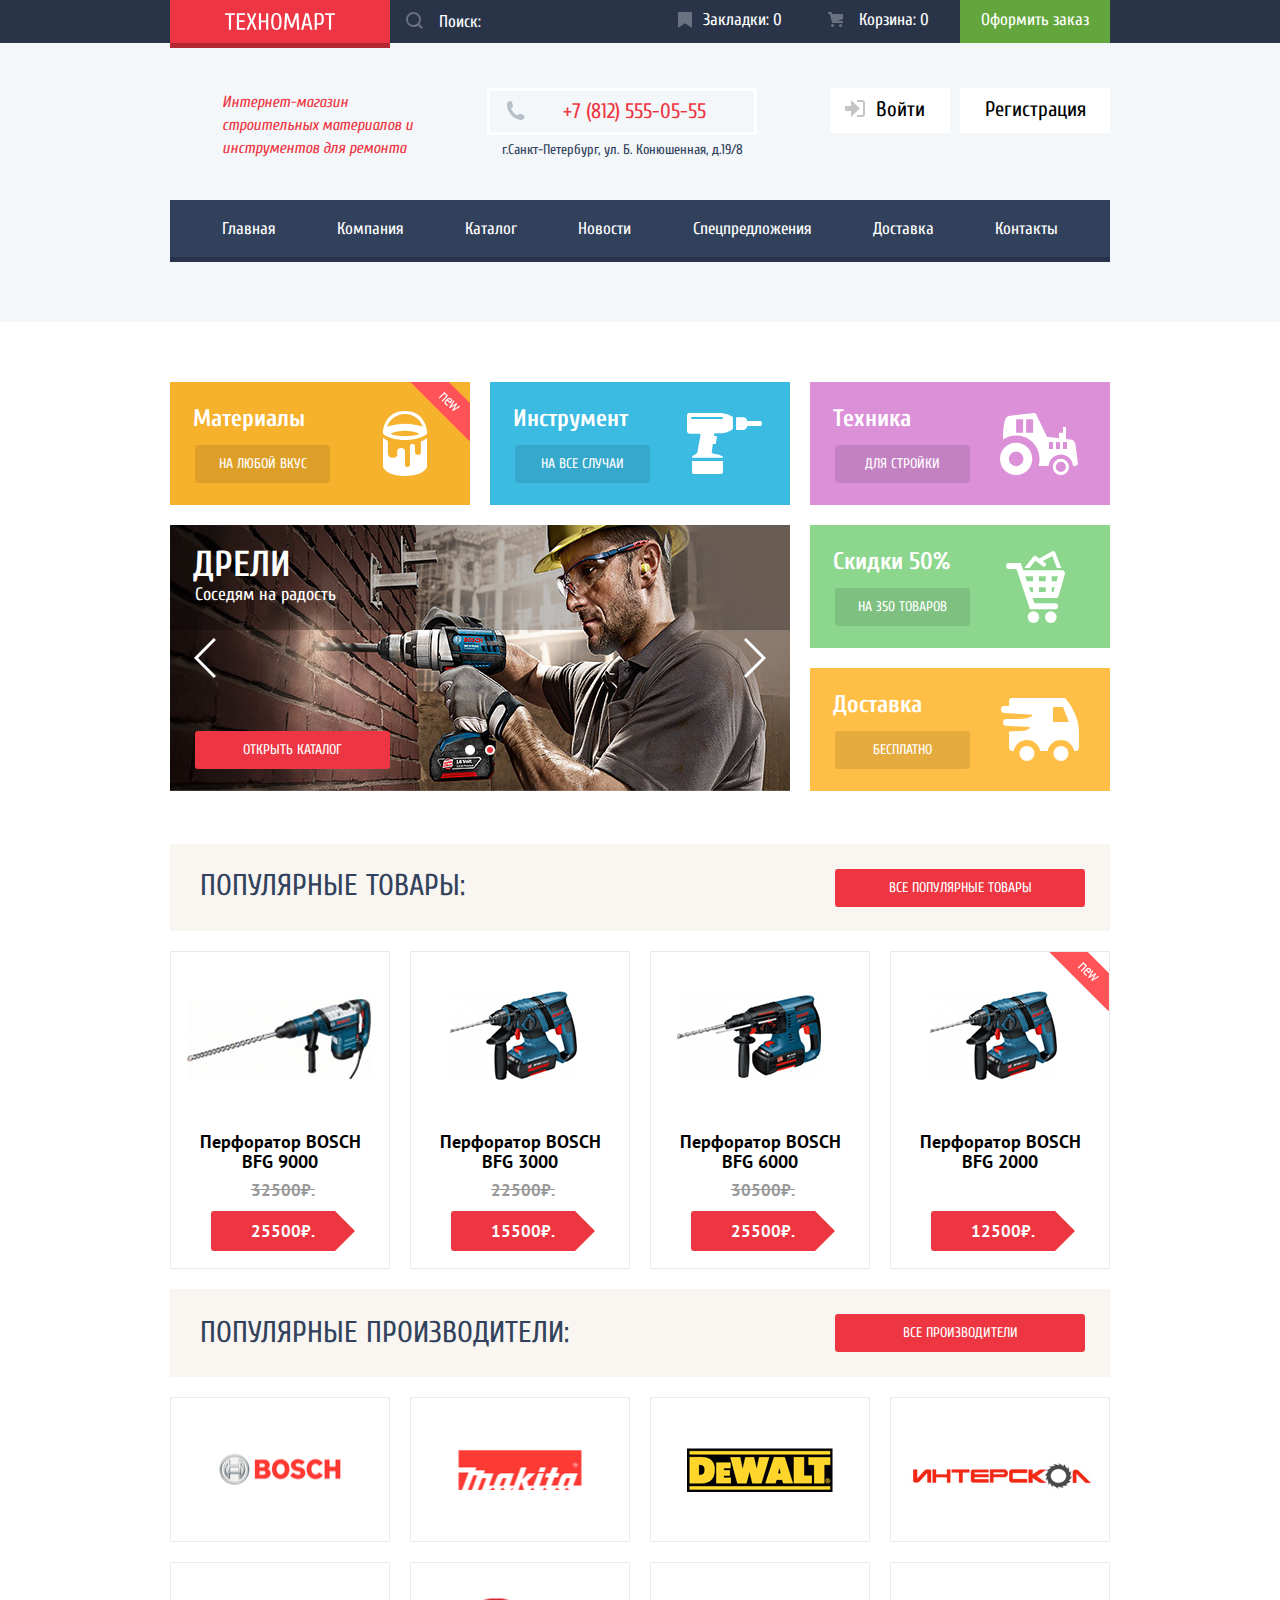
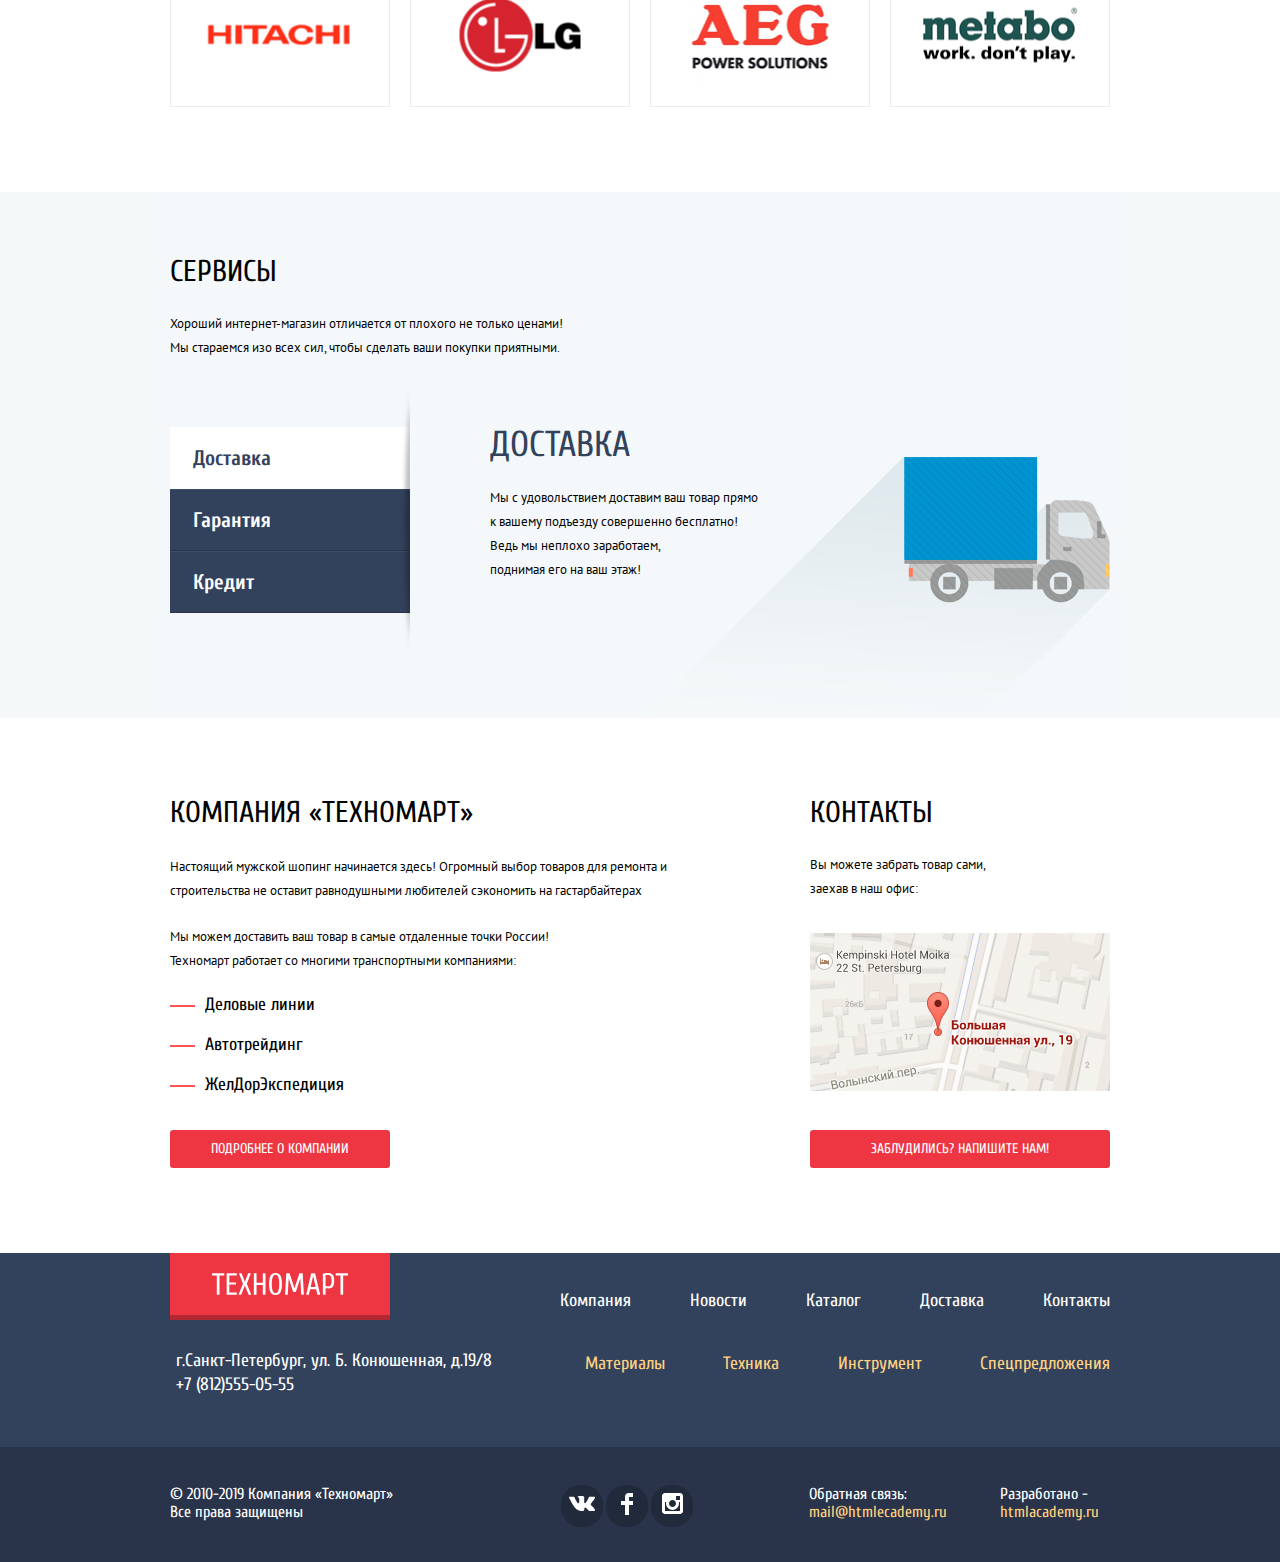
==== index.html @ e17e6bee "Add files via upload" ====
<!DOCTYPE html>
<html lang="ru">
  <head>
    <meta charset="utf-8">
    <title>Интернет-магазин «Техномарт»</title>
    <link rel="stylesheet"  href="css/normalize.css">
    <link rel="stylesheet" href="css/style.css">
    <link href="https://fonts.googleapis.com/css?family=Cuprum:400,400i,700,700i&amp;subset=cyrillic,cyrillic-ext" rel="stylesheet">
    <link href="https://fonts.googleapis.com/css?family=PT+Sans:400,700&amp;subset=cyrillic,cyrillic-ext,latin-ext" rel="stylesheet">
  </head>
  <body>
    <header class="main-header">
      <section class="header-top-menu">
        <div class="header-top-content container">
          <a class="main-header-logo">
            <img src="img/logo.svg" width="110" height="17" alt="Логотип интернет-магазина «Техномарт»">
          </a>
          <form class="search-form" action="https://echo.htmlacademy.ru" method="get">
            <input type="search" name="search-form" placeholder="Поиск:">
            <button type="submit" class="search-form-btn"></button>
          </form>
          <a href="bookmarks.html" class="header-link header-bookmarks">Закладки: 0</a>
          <a href="cart.html" class="header-link header-cart">Корзина: 0</a>
          <a href="order.html" class="header-order">Оформить заказ</a>
        </div>
      </section>
      <section class="header-middle container">
        <h1>Интернет-магазин строительных материалов и инструментов для ремонта</h1>
        <p class="header-contacts">
          <span>+7 (812) 555-05-55</span><br>г.Санкт-Петербург, ул. Б. Конюшенная, д.19/8
        </p>
        <ul class="user-navigation">
          <li class="sing-in"><a href="#">Войти</a></li>
          <li class="registration"><a href="#">Регистрация</a></li>
        </ul>
      </section>
      <div class="container">
        <nav class="main-navigation">
          <ul class="site-navigation">
            <li class="site-navigation-item current-item"><a>Главная</a></li>
            <li class="site-navigation-item"><a href="about.html">Компания</a></li>
            <li class="site-navigation-item"><a href="catalog.html">Каталог</a></li>
            <li class="site-navigation-item"><a href="news.html">Новости</a></li>
            <li class="site-navigation-item"><a href="special.html">Спецпредложения</a></li>
            <li class="site-navigation-item"><a href="dilivery.html">Доставка</a></li>
            <li class="site-navigation-item"><a href="contacts.html">Контакты</a></li>
          </ul>
        </nav>
      </div>
    </header>
    <main>
      <section class="tehnomart-goods container">
        <h2 class="visually-hidden">Товары компании Техномарт</h2>
        <ul class="tehnomart-goods-group">
          <li class="goods-group">
            <div class="flag flag-new">новинка</div>
            <strong>Материалы</strong>
            <a href="#" class="catalog-button">на любой вкус</a>
          </li>
          <li class="tools-group">
            <strong>Инструмент</strong>
            <a href="#" class="catalog-button">на все случаи</a>
          </li>
          <li class="technic-group">
            <strong>Техника</strong>
            <a href="#" class="catalog-button">для стройки</a>
          </li>
          <!-- Slider-->
          <li class="slider">
            <div class="slider-controls">
              <span></span>
              <span class="active"></span>
            </div>
            <ul class="slider-list">
              <li class="drill-group">
                <strong>Дрели</strong>
                <span>Соседям на радость</span>
                <a href="#" class="drill-tools">Открыть каталог</a>
                <button class="button gallery-button gallery-button-back" type="button"><img src="img/icon-left.svg" width="22" height="40" alt="Предыдущая категория"></button>
                <button class="button gallery-button gallery-button-next" type="button"><img src="img/icon-right.svg" width="22" height="40" alt="Следующая категория"></button>
              </li>
              <li class="perforator-group">
                <strong>Перфораторы</strong>
                <span>Настоящие мужские игрушки</span>
                <a href="#" class="perforator-tools">Открыть каталог</a>
                <button class="button gallery-button gallery-button-back" type="button"><img src="img/icon-left.svg" width="22" height="40" alt="Предыдущая категория"></button>
                <button class="button gallery-button gallery-button-next" type="button"><img src="img/icon-right.svg" width="22" height="40" alt="Следующая категория"></button>
              </li>
            </ul>
          </li>
          <!-- Slider-->
          <li class="special-offer">
            <div class="discount-group">
              <strong>Скидки 50%</strong>
              <a href="#" class="catalog-button">на 350 товаров</a>
            </div>
            <div class="free-dilivery-group">
              <strong>Доставка</strong>
              <a href="#" class="catalog-button">Бесплатно</a>
            </div>
          </li>
        </ul>
      </section>
      <section class="popular-product container"> <!-- Секция к бонусному заданию "популярные товары"-->
        <div class="popular-product-title">
          <h2>Популярные товары:</h2>
          <a href="#" class="all-popular-product">Все популярные товары</a>
        </div>
        <ul class="catalog-list-popular">
          <li class="catalog-item">
            <div class="catalog-item-image">
              <img src="img/product-10.jpg" width="218" height="170" alt="Перфоратор BOSCH BFG 9000">
            </div>
            <a href="catalog-item10.html" class="catalog-item-title">Перфоратор BOSCH BFG 9000</a>
            <p class="catalog-item-price">
              <span class="old-price">32500₽.</span>
              <a href="#" class="button-buy">25500₽.</a>
            </p>
            <div class="actions">
              <a class="buy-now" href="#">Купить</a>
              <a class="bookmark" href="bookmarks.html">В закладки</a>
            </div>
          </li>
          <li class="catalog-item">
            <div class="catalog-item-image">
              <img src="img/product-1.jpg" width="218" height="170" alt="Перфоратор BOSCH BFG 3000">
            </div>
            <a href="catalog-item1.html" class="catalog-item-title">Перфоратор BOSCH BFG 3000</a>
            <p class="catalog-item-price">
              <span class="old-price">22500₽.</span>
              <a href="#" class="button-buy">15500₽.</a>
            </p>
            <div class="actions">
              <a class="buy-now" href="#">Купить</a>
              <a class="bookmark" href="bookmarks.html">В закладки</a>
            </div>
          </li>
          <li class="catalog-item">
            <div class="catalog-item-image">
              <img src="img/product-2.jpg" width="218" height="170" alt="Перфоратор BOSCH BFG 6000">
            </div>
            <a href="catalog-item2.html" class="catalog-item-title">Перфоратор BOSCH BFG 6000</a>
            <p class="catalog-item-price">
              <span class="old-price">30500₽.</span>
              <a href="#" class="button-buy">25500₽.</a>
            </p>
            <div class="actions">
              <a class="buy-now" href="#">Купить</a>
              <a class="bookmark" href="bookmarks.html">В закладки</a>
            </div>
          </li>
          <li class="catalog-item catalog-new-item">
            <div class="catalog-item-image">
              <img src="img/product-3.jpg" width="218" height="170" alt="Перфоратор BOSCH BFG 2000">
            </div>
            <a href="catalog-item3.html" class="catalog-item-title">Перфоратор BOSCH BFG 2000</a>
            <p class="catalog-item-price">
              <span class="old-price"></span>
              <a href="#" class="button-buy">12500₽.</a>
            </p>
            <div class="actions">
              <a class="buy-now" href="#">Купить</a>
              <a class="bookmark" href="bookmarks.html">В закладки</a>
            </div>
          </li>
        </ul>
      </section>
      <section class="popular-maker container">
        <div class="popular-maker-title">
          <h2>Популярные производители:</h2>
          <a href="#" class="all-popular-maker">Все производители</a>
        </div>
        <ul class="popular-maker-list">
          <li class="popular-maker-item">
            <a href="#"><img src="img/bosch-logo.png" width="126" height="37" alt="Инструмент производства BOSCH"></a>
          </li>
          <li class="popular-maker-item">
            <a href="#"><img src="img/makita-logo.png" width="123" height="40" alt="Инструмент производства Makita"></a>
          </li>
          <li class="popular-maker-item">
            <a href="#"><img src="img/dewalt-logo.png" width="146" height="44" alt="Инструмент производства DeWalt"></a>
          </li>
          <li class="popular-maker-item">
            <a href="#"><img src="img/interskol-logo.png" width="200" height="88" alt="Инструмент производства Интерскол"></a>
          </li>
          <li class="popular-maker-item">
            <a href="#"><img src="img/hitachi-logo.png" width="169" height="31" alt="Инструмент производства Hitachi"></a>
          </li>
          <li class="popular-maker-item">
            <a href="#"><img src="img/lg-logo.png" width="121" height="73" alt="Инструмент производства LG"></a>
          </li>
          <li class="popular-maker-item">
            <a href="#"><img src="img/aeg-logo.png" width="151" height="96" alt="Инструмент производства AEG"></a>
          </li>
          <li class="popular-maker-item">
            <a href="#"><img src="img/metabo-logo.png" width="204" height="69" alt="Инструмент производства Metabo"></a>
          </li>
        </ul>
      </section>
      <!-- Окончание секции к бонусному заданию "производители инструмента"-->
      <!--Сервисы ТЕхномарта: доставка, гарантия, кредит-->
      <div class="service-wrapper">
        <section class="service container">
          <div class="service-title">
            <h2>Сервисы</h2>
            <p>Хороший интернет-магазин отличается от плохого не только ценами! Мы стараемся изо всех сил, чтобы сделать ваши покупки приятными.</p>
          </div>
          <div class="service-content">
            <ul class="service-list">
              <li><button class="button service-list-button button-active" type="button">Доставка</button></li>
              <li><button class="button service-list-button" type="button">Гарантия</button></li>
              <li><button class="button service-list-button" type="button">Кредит</button></li>
            </ul>
            <section class="service-delivery">
              <h3>Доставка</h3>
              <p>Мы с удовольствием доставим ваш товар прямо к вашему подъезду совершенно бесплатно!<span>Ведь мы неплохо заработаем, поднимая его на ваш этаж!</span></p>
            </section>
            <section class="service-guarantee">
              <h3>Гарантия</h3>
              <p>Если купленный у нас товар поломается или заискрит, а также в случае пожара, спровоцированного его возгаранием, вы всегда можете быть уверены в нашей гарантии. Мы обменяем сгоревший товар на новый.<br>Дом уж восстановите как-нибудь сами</p>
            </section>
            <section class="service-loan">
              <h3>Кредит</h3>
              <p>Залезть в долговую яму стало проще! Кредитные консультанты придут вам на помощь.</p>
              <a href="#" class="botton">Отправить заявку</a>
            </section>
          </div>
        </section>
      </div>
      <div class="dilivery-contacts container">
        <section class="features">
          <h2 class="visually-hidden">Преимущества техномарта</h2>
          <h3>Компания «Техномарт»</h3>
          <p>Настоящий мужской шопинг начинается здесь! Огромный выбор товаров для ремонта и строительства не оставит равнодушными любителей сэкономить на гастарбайтерах</p>
          <p>Мы можем доставить ваш товар в самые отдаленные точки России! Техномарт работает со многими транспортными компаниями:</p>
          <div class="transport-list-wrapper">
            <ul class="transport-list">
              <li>Деловые линии</li>
              <li>Автотрейдинг</li>
              <li>ЖелДорЭкспедиция</li>
            </ul>
            <a class="botton" href="about.html">Подробнее о компании</a>
          </div>
        </section>
        <section class="contacts">
          <h2>Контакты</h2>
          <p>Вы можете забрать товар сами, заехав в наш офис:</p>
          <a class="location-map" href="#"><img src="img/map.png" width="300" height="158" alt="Мы на карте"></a>
          <a class="botton show-write-us" href="Contacts.html">Заблудились? Напишите нам! </a>
        </section>
      </div>
    </main>
    <footer  class="main-footer">
      <section class="footer-menu container">
        <a class="footer-logo">
          <img src="img/logo.svg" width="136" height="22" alt="Логотип интернет-магазина «Техномарт»">
        </a>
        <ul class="footer-top-nav">
          <li><a href="about.html">Компания</a></li>
          <li><a href="news.html">Новости</a></li>
          <li><a href="catalog.html">Каталог</a></li>
          <li><a href="dilivery.html">Доставка</a></li>
          <li><a href="contacts.html">Контакты</a></li>
        </ul>
        <p class="footer-contacts">г.Санкт-Петербург, ул. Б. Конюшенная, д.19/8<br>
        +7 (812)555-05-55
        </p>
        <ul class="footer-secondary-nav">
          <li><a href="#">Материалы</a></li>
          <li><a href="#">Техника</a></li>
          <li><a href="#">Инструмент</a></li>
          <li><a href="special.html">Спецпредложения</a></li>
        </ul>
      </section>
      <div class="footer-wrapper">
        <section class="rights-social-copyright container">
          <p class="footer-rights">
          © 2010-2019 Компания «Техномарт»<br>
          Все права защищены
          </p>
          <ul class="social">
            <li><a class="social-item" href="#"><img src="img/vk-icon.svg" width="26" height="15" alt="Вконтакте"></a></li>
            <li><a class="social-item" href="#"><img src="img/facebook-icon.svg" width="12" height="22" alt="Фэйсбук"></a></li>
            <li><a class="social-item" href="#"><img src="img/instagram-icon.svg" width="21" height="21" alt="Инстаграм"></a></li>
          </ul>
          <p class="footer-feedback">
          Обратная связь:<br>
            <a  href="#">mail@htmlecademy.ru</a>
          </p>
          <p class="footer-copyright">
          Разработано - <br>
            <a  href="https://htmlacademy.ru/">htmlacademy.ru</a>
          </p>
        </section>
      </div>
    </footer>
      <section class="modal modal-map">
        <iframe src="https://yandex.ru/map-widget/v1/?um=constructor%3A440715fdce038695a403d18afd56cfa7c46f513d68e0a40df8e4c785680ed8e7&amp;source=constructor" width="940" height="446" class="border0"></iframe>
        <div>
          <img src="img/big_map.png" width="940" height="446" alt="Вы можете нас найти по адресу: г.Санкт-Петербург, ул. Б. Конюшенная, д.19/8">
        </div>
        <button class="button button-close" type="button" aria-label="Закрыть окно с картой"></button>
      </section>
      <section class="modal modal-write-us">
        <form class="write-us" action="https://echo.htmlacademy.ru" method="post">
          <fieldset>
            <div class="modal-user-contact">
              <div class="modal-wrapper modal-wrapper-user">
                <label for="modal-user-name">Ваше имя:</label>
                <input class="modal-user-name" id="modal-user-name" type="text" name="user-name" placeholder="Имя Фамилия">
              </div>
              <div class="modal-wrapper modal-wrapper-email">
                <label for="user-email">Ваш e-mail:</label>
                <input class="user-email" id="user-email" type="email" name="user-email" placeholder="email@example.com">
              </div>
            </div>
            <div class="modal-wrapper modal-wrapper-message">
              <label for="user-question">Текст письма:</label>
              <textarea class="user-question" id="user-question" rows="6" placeholder="Ваше сообщение"></textarea>
            </div>
            <div class="modal-submit-wrapper">  
              <button class="button button-submit" type="submit">Отправить</button>
            </div>
            <button class="button button-close" type="button" aria-label="Закрыть окно"></button>
          </fieldset>
        </form>
      </section>
      <section class="modal modal-order">
        <span>Товар добавлен в корзину!</span>
        <div class="modal-order-nav"> 
          <form class="order-now" action="https://echo.htmlacademy.ru" method="post">
            <fieldset>
              <button class="button button-continue" type="button">Продолжить покупки</button>
              <button class="button button-close" type="button" aria-label="Закрыть окно"></button>
            </fieldset>
          </form>
          <a href="order.html" class="button order-page">Оформить заказ</a>
        </div>
      </section>
      <script>
        var addProduct = document.querySelectorAll(".buy-now");
        var popupInCart = document.querySelector(".modal-order");
        var close = popupInCart.querySelector(".button-close");
        var buyMore = popupInCart.querySelector(".button-continue");
        var buy = popupInCart.querySelector(".order-page");
        for (var i = 0; i < addProduct.length; i++) {
          addProduct[i].addEventListener("click", function (evt) {
            evt.preventDefault();
            popupInCart.classList.add("modal-order-show");
            buy.focus();
          });
        }
        close.addEventListener("click", function (evt) {
          evt.preventDefault();
          popupInCart.classList.remove("modal-order-show");
        });
        buyMore.addEventListener("click", function (evt) {
          evt.preventDefault();
          popupInCart.classList.remove("modal-order-show");
        });   
        window.addEventListener("keydown", function (evt) {
          if (evt.keyCode === 27) {
            evt.preventDefault();
            if (popupInCart.classList.contains("modal-order-show")) {
              popupInCart.classList.remove("modal-order-show");
            } 
          }
        });  
        /*карта*/
        var mapLink = document.querySelector(".location-map");
        var mapPopup = document.querySelector(".modal-map");
        var mapClose = mapPopup.querySelector(".button-close");
        mapLink.addEventListener("click", function (evt) {
          evt.preventDefault();
          mapPopup.classList.add("modal-show");
        });
        mapClose.addEventListener("click", function (evt) {
          evt.preventDefault();
          mapPopup.classList.remove("modal-show");
        });
        window.addEventListener("keydown", function (evt) {
          if (evt.keyCode === 27) {
            evt.preventDefault();
            if (mapPopup.classList.contains("modal-show")) {
              mapPopup.classList.remove("modal-show");
            } 
          }
        });        
       
        /*напишите нам*/
        var linkWriteUs = document.querySelector(".show-write-us");
        var popupWriteUs = document.querySelector(".modal-write-us");
        var closeWriteUs = popupWriteUs.querySelector(".button-close");
        var login = popupWriteUs.querySelector("[name=user-name]");
        var form = popupWriteUs.querySelector("form");
        var userEmail = popupWriteUs.querySelector("[name=user-email]");
        var userQuestion = popupWriteUs.querySelector("[name=user-question]")
        var isStorageSupport = true;
        var storage = "";
        var storageMail = "";
        try {
          storage = localStorage.getItem("login");
        } catch (err) {
          isStorageSupport = false;
        }
        linkWriteUs.addEventListener("click", function (evt) {
          evt.preventDefault();
          popupWriteUs.classList.add("modal-show");
          if (storage && storageMail) {
            login.value = storage; userEmail.value = storageMail;
          } else {         
            login.focus();
          }
        });
        closeWriteUs.addEventListener("click", function (evt) {
          evt.preventDefault();
          popupWriteUs.classList.remove("modal-show");
          popupWriteUs.classList.remove("modal-error");
        });
        window.addEventListener("keydown", function (evt) {
          if (evt.keyCode === 27) {
            evt.preventDefault();
            if (popupWriteUs.classList.contains("modal-show")) {
              popupWriteUs.classList.remove("modal-show");
              popupWriteUs.classList.remove("modal-error");
            } 
          }
        });
        form.addEventListener("submit", function (evt) {
          if (!login.value || !userEmail.value || !userQuestion.value) {
            evt.preventDefault();
            popupWriteUs.classList.remove("modal-error");
            popupWriteUs.offsetWidth = popupWriteUs.offsetWidth;
            popupWriteUs.classList.add("modal-error");
            popupWriteUs.offsetWidth = popup.offsetWidth;
            console.log("Нужно ввести логин и пароль");
          } else {
            if (isStorageSupport) {
              localStorage.setItem("login", login.value);
            }
            if (isStorageSupport) {
              localStorage.setItem("userEmail", userEmail.value);
            }            
          }
        }); 
      </script>
  </body>
</html>
---- css/style.css ----
body {
	margin: 0;
	padding: 0;
	font-family: "Cuprum", Arial, sans-serif;
	font-size: 13px;
	line-height: 24px;
	font-weight: 400;
	color: rgb(0,0,0);

	background-color: #ffffff;
}

a {
	text-decoration: none;
}
header {
	background-color: #f4f7f9;
}

.visually-hidden {
	position: absolute;
	clip: rect(0 0 0 0);
	width: 1px;
	height: 1px;
	margin: -1px;
}

.container {/*new*/
	width: 940px;
	margin: 0 auto;
	padding: 0 10px;
}

.main-header {
	margin-bottom: 60px;
	padding-bottom: 60px;
}

.inner-header {
	margin-bottom: 20px;
	padding-bottom: 60px;
}

.header-top-menu {
	margin-bottom: 45px;
	font-size: 17px;
	line-height: 18px;
	color: #ffffff;
	background-color: #293449;
}

.header-top-content {
	display: -webkit-box;
	display: -ms-flexbox;
	display: flex;
	-webkit-box-orient: horizontal;
	-webkit-box-direction: normal;
	    -ms-flex-direction: row;
	        flex-direction: row;
	-webkit-box-pack: justify;
	    -ms-flex-pack: justify;
	        justify-content: space-between;
	-ms-flex-wrap: wrap;
	    flex-wrap: wrap;
}

.main-header-logo {
	width: 220px;
}

.search-form {
	position: relative;
}

.search-form input {
	-webkit-box-sizing: border-box;
	        box-sizing: border-box;
	width: 270px;
	padding-top: 12px;
	padding-left: 49px;
	padding-bottom: 12px;
	display: block;
	line-height: 18px;
}

input[type="search"]::-webkit-input-placeholder { color: #ffffff; }
input[type="search"]:-ms-input-placeholder { color: #ffffff; }
input[type="search"]::-ms-input-placeholder { color: #ffffff; }
input[type="search"]::placeholder { color: #ffffff; } 

.search-form input:focus {
	background-color: #ffffff;
	color: #000000;
}

.search-form-btn:hover,
.search-form-btn:focus {
	opacity: 1;
}

.search-form-btn {
	position: absolute;
	left: 16px;
	top: 12px;
    width: 20px;
    height: 20px;
	background-color: transparent;
	border: none;
    background-image: url("../img/icon-search.svg");
    background-repeat: no-repeat;
    background-position: 0 0;
    opacity: 0.3;
}

.search-form input:focus + .search-form-btn {
	background-image: url("../img/icon-search-red.svg");
	opacity: 1;
}

.search-form input:hover + .search-form-btn {
	opacity: 1;
}

.header-top-menu input {
	background: #293449;
	border: none;
}

.header-bookmarks {
	-webkit-box-sizing: border-box;
	        box-sizing: border-box;
    width: 150px;
    padding-top: 10px;

}

.header-link:hover,
.header-link:focus {
	background: #212939;
}

.header-link:active {
	background: #161d29;
	color: rgba(241, 245, 247, 0.5);
}

.full-cart:hover,
.full-cart:focus {
	background: #ca2c37;
}

.full-cart:active {
	background: #ba2732;
}

.header-top-menu .header-cart {
	-webkit-box-sizing: border-box;
	        box-sizing: border-box;
	width: 150px;
	padding-left: 49px;
}

.main-navigation {
	font-size: 17px;
	line-height: 17px;
	color: #ffffff;
	background-color: #31415b;
	border-bottom: 5px solid #293349;
}

.inner-navigation {
	font-size: 17px;
	line-height: 17px;
	color: #ffffff;
	background-color: #31415b;
	border-bottom: 5px solid #293349;
}

.main-navigation a:hover,
.main-navigation a:focus {
	background: #293449;

}

.main-navigation a:active {
	background: #1d2639;
	color: rgba(255, 255, 255, 0.6);
}

.inner-navigation a:hover,
.inner-navigation a:focus {
	background: #293449;

}

.inner-navigation a:active {
	background: #1d2639;
	color: rgba(255, 255, 255, 0.6);
}

.site-navigation {
	margin: 0;
	padding: 0;
	display: -webkit-box;
	display: -ms-flexbox;
	display: flex;
	-webkit-box-orient: horizontal;
	-webkit-box-direction: normal;
	    -ms-flex-direction: row;
	        flex-direction: row;
	-webkit-box-pack: justify;
	    -ms-flex-pack: justify;
	        justify-content: space-between;
	-ms-flex-wrap: wrap;
	    flex-wrap: wrap;

}

.site-navigation,
.user-navigation {
	list-style: none;
}

.site-navigation a, .header-top-menu a  {
	color: #ffffff;
}

.header-top-menu img {
    display: block;
	padding-top: 13px;
	padding-bottom: 13px;
	padding-left: 55px;
	padding-right: 55px;
	background-color: #ed3543;
	-webkit-box-shadow: 0 5px 0 0 #b42833;
	        box-shadow: 0 5px 0 0 #b42833;
}

.header-top-menu img:hover,
.header-top-menu img:focus {
	background-color: #ca2b36;
}

.header-top-menu img:active {
	background-color: #ba2731;
}

.header-order {
	-webkit-box-sizing: border-box;
	        box-sizing: border-box;
	max-width: 150px;
	background-color:#62a63d;
}

.header-order:hover,
.header-order:focus {
	background-color: #5fbb2d;
}

.header-order:active {
	background-color: #508534;
	color: rgba(241, 245, 247, 0.5);
}

.header-middle {
	display: -webkit-box;
	display: -ms-flexbox;
	display: flex;
	-webkit-box-orient: horizontal;
	-webkit-box-direction: normal;
	    -ms-flex-direction: row;
	        flex-direction: row;
	-webkit-box-pack: justify;
	    -ms-flex-pack: justify;
	        justify-content: space-between;
	-webkit-box-align: center;
	    -ms-flex-align: center;
	        align-items: center;
	margin-bottom: 38px;
}

.header-contacts {
	margin: 0;
	margin-right: 38px;
	padding: 0;
	width: 300px;
    font-size: 14px;
    line-height: 24px;
    color: rgb(50,66,92);
    text-align: center;
}

.header-contacts span {
	display: inline-block;
	-webkit-box-sizing: border-box;
	        box-sizing: border-box;
	width: 270px;
	position: relative;
	padding-left: 25px;
    padding-top: 10px;
    padding-bottom: 10px;
    font-size: 21px;
    line-height: 21px;
    color: rgb(238,54,67);
    border: 3px solid #ffffff;
    text-align: center;
    margin-bottom: 3px;

}

.header-contacts span::before {
	content: "";
	width: 20px;
	height: 20px;
	position: absolute;
	left: 16px;
	top: 10px;
	background-image: url("../img/icon-phone.svg");
	background-repeat: no-repeat;
	background-position: 0 0;
}

.user-navigation {
	display: -webkit-box;
	display: -ms-flexbox;
	display: flex;
	-webkit-box-orient: horizontal;
	-webkit-box-direction: normal;
	    -ms-flex-direction: row;
	        flex-direction: row;
	-webkit-box-pack: justify;
	    -ms-flex-pack: justify;
	        justify-content: space-between;
	-ms-flex-wrap: wrap;
	    flex-wrap: wrap;
	width: 300px;
	margin: 0;
	padding: 0;
	font-size: 21px;
	line-height: 21px;
	color: rgb(0,0,0);
	-ms-flex-item-align: start;
	    align-self: flex-start;
}


.sing-in a, .registration a {
	display: block;
	padding-top: 11px;
	padding-bottom: 13px;
    background: #ffffff;
    text-decoration: none;
    color: rgb(0,0,0);
    padding-left: 25px;
    padding-right: 25px;
}

.sing-in {
	-webkit-box-sizing: border-box;
	        box-sizing: border-box;
	width: 120px;
	margin-left: 20px;
}

.registration {
	-webkit-box-sizing: border-box;
	        box-sizing: border-box;
	width: 150px;
}

.sing-in a {
	position: relative;
	padding-left: 46px;
}

.sing-in a::before {
	content: "";
	position: absolute;
	top: 12px;
	left: 15px;
	width: 20px;
	height: 20px;
	background-image: url("../img/icon-login.svg");
	background-repeat: no-repeat;
	background-position: 0 0;
}


.sing-in a:focus,
.sing-in a:hover,
.registration a:focus,
.registration a:hover
 {
	color: #ee3643;
}

.sing-in a:focus::before,
.sing-in a:hover::before {

	background-image: url("../img/icon-login-focus.svg");
}

.sing-in a:active,
.registration a:active {
	color: #c5c5c5;
}

.sing-in a:active::before {
	background-image: url("../img/icon-login.svg");

}

.header-middle h1 {
	margin: 0;
	margin-right: auto;
	-webkit-box-sizing: border-box;
	        box-sizing: border-box;
	width: 300px;  /*new*/
	font-size: 16px;
	line-height: 23px;
	font-style: italic;
	color: #ee3643;
	text-align: left;
	font-weight: 400;
	padding-left: 52px;
	padding-right: 32px;
}

.tehnomart-goods-group {
	display: -webkit-box;
	display: -ms-flexbox;
	display: flex;
	-webkit-box-orient: horizontal;
	-webkit-box-direction: normal;
	    -ms-flex-direction: row;
	        flex-direction: row;
	-webkit-box-pack: justify;
	    -ms-flex-pack: justify;
	        justify-content: space-between;
	-ms-flex-wrap: wrap;
	    flex-wrap: wrap;
	padding: 0;
	margin: 0;
	margin-bottom: 33px;
}

.tehnomart-goods-group > li {
	position: relative;
	list-style: none;
	width: 300px;
    margin-bottom: 20px;
}

.catalog-button {
	font-size: 14px;
    line-height: 18px;
	color: #ffffff;
	text-align: left;
	text-transform: uppercase;
    background-color: rgba(0,0,0,.1);
    border-radius: 3px;
}

.catalog-button:hover,
.catalog-button:focus {
	background-color: rgba(0,0,0,0.2);
}

.catalog-button:active {
    background-color: rgba(0,0,0,0.3);
}

.tehnomart-goods-group strong {
	font-size: 24px;
    line-height: 30px;
    color: rgb(255,255,255);
    font-weight: bold;
    text-align: left;
}

.drill-group strong,
.perforator-group strong {
	font-size: 36px;
    line-height: 36px;
    text-transform: uppercase;
}

.goods-group {
	background-color: #f6b12d;
}

.tools-group {
	background-color: #3bbbe2;
}

.technic-group {
	background-color: #db90d8;
}

ul .drill-group,
ul .perforator-group {
	background-color: #544238;
	width: 620px;
}

.drill-group a,
.perforator-group a {
	background-color: #ed3543;
}
.drill-group a:hover,
.drill-group a:focus,
.perforator-group a:hover,
.perforator-group a:focus {
	background-color: #ca2b36;
}

.drill-group a:active,
.perforator-group a:active {
	background-color: #ba2731;
}

.all-popular-product:hover,
.all-popular-product:focus,
.all-popular-maker:hover,
.all-popular-maker:focus,
.modal-order-nav a:hover,
.modal-order-nav a:focus {
    background-color: #ca2b36;
}

.all-popular-product:active,
.all-popular-maker:active,
.modal-order-nav a:active {
	background-color: #ba2731;
}

.drill-group span,
.perforator-group span {
	color: rgb(255,255,255);
}

.discount-group {
	background-color: #8dd68e;
}

.free-dilivery-group {
	background-color: #ffbf47;
}

.popular-product-title {
	display: -webkit-box;
	display: -ms-flexbox;
	display: flex;
	-webkit-box-orient: horizontal;
	-webkit-box-direction: normal;
	    -ms-flex-direction: row;
	        flex-direction: row;
	-webkit-box-pack: justify;
	    -ms-flex-pack: justify;
	        justify-content: space-between;
	padding-left: 30px;
	padding-right: 25px;
	background: #f9f5f0;
	margin-bottom: 20px;
	-webkit-box-align: center;
	    -ms-flex-align: center;
	        align-items: center;
}

.popular-product-title h2 {
	margin: 0;
	font-weight: 400;
	font-size: 30px;
	line-height: 30px;
	text-align: left;
	color: #32425c;
	margin-top: 27px;
	margin-bottom: 30px;
}

.all-popular-product {
    display: block;
    -webkit-box-sizing: border-box;
            box-sizing: border-box;
	padding: 10px;
	text-align: center;
	min-width: 250px;
	border-radius: 3px;
	font-weight: 400;
	font-size: 14px;
	line-height: 18px;
	text-align: center;
	color: #ffffff;
	text-transform: uppercase;
	background-color: #ee3643;
}

.catalog-list-popular {
	display: -webkit-box;
	display: -ms-flexbox;
	display: flex;
	-webkit-box-orient: horizontal;
	-webkit-box-direction: normal;
	    -ms-flex-direction: row;
	        flex-direction: row;
	-webkit-box-pack: justify;
	    -ms-flex-pack: justify;
	        justify-content: space-between;
	-ms-flex-wrap: wrap;
	    flex-wrap: wrap;
	padding: 0;
	margin: 0;
	font-family: "PT Sans", Arial, sans-serif;
	list-style: none;
	text-align: center;
}

.catalog-list-popular li {
	width: 218px;
	border: 1px solid #eaeaea;
}

.catalog-item-title {
	display: block;
	margin-bottom: 9px;
	padding-left: 15px;
	padding-right: 15px;
	font-weight: bold;
	font-size: 18px;
	line-height: 20px;
	color: #000000;
}

.popular-maker-title {
	display: -webkit-box;
	display: -ms-flexbox;
	display: flex;
	-webkit-box-orient: horizontal;
	-webkit-box-direction: normal;
	    -ms-flex-direction: row;
	        flex-direction: row;
	-webkit-box-pack: justify;
	    -ms-flex-pack: justify;
	        justify-content: space-between;
	padding-left: 30px;
	padding-right: 30px;
	background: #f9f5f0;
	margin-bottom: 20px;
	background: #f9f5f0;
	-webkit-box-align: center;
	    -ms-flex-align: center;
	        align-items: center;
}

.popular-maker-title {
	padding: 25px 30px;
	padding-right: 25px;
}

.popular-maker-title h2 {
	margin: 0;
	padding: 0;
	font-weight: 400;
	font-size: 30px;
	line-height: 30px;
	text-align: left;
	color: #32425c;
}

.all-popular-maker {
    display: block;
    -webkit-box-sizing: border-box;
            box-sizing: border-box;
	padding: 10px;
	text-align: center;
	min-width: 250px;
	border-radius: 3px;
	font-weight: 400;
	font-size: 14px;
	line-height: 18px;
	
	color: #ffffff;
	text-transform: uppercase;
	background-color: #ee3643;
}

.popular-maker-list {
	display: -webkit-box;
	display: -ms-flexbox;
	display: flex;
	-webkit-box-orient: horizontal;
	-webkit-box-direction: normal;
	    -ms-flex-direction: row;
	        flex-direction: row;
	-webkit-box-pack: justify;
	    -ms-flex-pack: justify;
	        justify-content: space-between;
	-ms-flex-wrap: wrap;
	    flex-wrap: wrap;
	padding: 0;
	margin: 0;
	margin-bottom: 65px;
	list-style: none;
}

.popular-maker-list li {
	border: 1px solid #ebebeb;
	margin-bottom: 20px;
}

.popular-maker-list a {
	display: block;
	width: 218px;
	height: 100%;
}

.popular-maker-item {
	min-height: 143px;
}

.popular-maker-item img{
	display: block;
	position: absolute;
	top: 50%;
	left: 50%;
	-webkit-transform: translate(-50%, -50%);
	    -ms-transform: translate(-50%, -50%);
	        transform: translate(-50%, -50%);
}

.popular-maker-item a {
	position: relative;
}

.popular-maker-item a:hover,
.popular-maker-item a:focus {
	-webkit-box-shadow: 0 10px 25px 0 rgba(41, 52, 73, 0.5);
	        box-shadow: 0 10px 25px 0 rgba(41, 52, 73, 0.5);
}

.popular-maker-item a:active {
	-webkit-box-shadow: 0 4px 10px 0 rgba(41, 52, 73, 0.5);
	        box-shadow: 0 4px 10px 0 rgba(41, 52, 73, 0.5);
	opacity: 0.3;
}

.service {
	display: -webkit-box;
	display: -ms-flexbox;
	display: flex;
	-webkit-box-orient: vertical;
	-webkit-box-direction: normal;
	    -ms-flex-direction: column;
	        flex-direction: column;
	-webkit-box-pack: justify;
	    -ms-flex-pack: justify;
	        justify-content: space-between;
	font-family: "PT Sans", Arial, sans-serif;
	text-align: left;
	background: #f4f8fa;
	margin-bottom: 80px;

}

.service h2 {
	font-family: "Cuprum", Arial, sans-serif;
	font-weight: 400;
	font-size: 30px;
	line-height: 30px;
	color: #000000;
	text-transform: uppercase;
}

.service p {
	font-weight: 400;
	color: #000000;
}

.service-list {
	position: relative;
	list-style: none;
	margin: 0;
	padding: 0;
	width: 240px;
	margin-bottom: 105px;
}

.service-list::after {
	content: "";
	position: absolute;
	width: 10px;
	height: 272px;
	top: 50%;
	margin-top: -136px;
	right: 0;
	background-image: url(../img/btn-shadow.png);

}

.service-list-button {
	padding-top: 15px;
	padding-bottom: 15px;
	padding-left: 23px;
	color: #ffffff;
	background: #32425c;
	border: none;
	width: 100%;
	text-align: left;
	font-weight: bold;
	font-size: 21px;
	line-height: 30px;
	font-family: "Cuprum", Arial, sans-serif;
	border-top: 1px solid #3f4f69;
	border-bottom: 1px solid #293349;
}

.service-list .button-active {
	background-color: #ffffff;
	border-color: #ffffff;
	color: #32425c;
}

.service-list-button:active {
	color: #32425c;
	background: #ffffff;
	border-top: 1px solid #3f4f69;
	border-bottom: 1px solid #293349;
}

.service-list-button:hover,
.service-list-button:focus {
	color: #ffffff;
	background: #293449;
	border-top: 1px solid #3f4f69;
	border-bottom: 1px solid #293349;
}

.service-delivery {
	display: block;
	width: 620px;
	background-image: url("../img/track.png");
	background-repeat: no-repeat;
	background-position: 100% 100%;
}

.service-delivery h3,
.service-guarantee h3,
.service-loan h3 {
	margin: 0;
	padding: 0;
	font-family: "Cuprum", Arial, sans-serif;
	font-weight: 400;
	font-size: 36px;
	line-height: 36px;
	color: #32425c;
	text-transform: uppercase;
	margin-bottom: 23px;
}

.service-loan a {
	-webkit-box-sizing: border-box;
	        box-sizing: border-box;
	display: block;
	width: 195px;
	padding-top: 9px;
	padding-bottom: 10px;
	text-align: center;
	font-family: "Cuprum", Arial, sans-serif;
	font-weight: 400;
	font-size: 14px;
	line-height: 18px;
	color: #ffffff;
	text-transform: uppercase;
	background: #ff5357;
	border-radius: 3px;
}


.service-delivery p,
.service-guarantee p,
.service-loan p {
	width: 300px;
	margin: 0;
	padding: 0;
	padding-bottom: 30px;
	padding-right: 26px;
	-webkit-box-sizing: border-box;
	        box-sizing: border-box;
	text-align: left;
}

.service-delivery span,
.service-guarantee span,
.service-loan span {
	display: inline-block;
	width: 300px;
	margin: 0;
	padding: 0;
	padding-right: 76px;
	-webkit-box-sizing: border-box;
	        box-sizing: border-box;
	text-align: left;
}

.service-guarantee {
	display: none;
	width: 620px;
	background-image: url("../img/guarantee.png");
	background-repeat: no-repeat;
	background-position: 100% 100%;
}

.service-loan {
	display: none;
	width: 620px;
	background-image: url("../img/loan.png");
	background-repeat: no-repeat;
	background-position: 100% 100%;
}

.dilivery-contacts {
	display: -webkit-box;
	display: -ms-flexbox;
	display: flex;
	-webkit-box-orient: horizontal;
	-webkit-box-direction: normal;
	    -ms-flex-direction: row;
	        flex-direction: row;
	-webkit-box-pack: justify;
	    -ms-flex-pack: justify;
	        justify-content: space-between;
	text-align: left;
	margin-bottom: 85px;
}

.features {
	width: 540px;
}

.features h3 {
	margin: 0;
	padding: 0;
	margin-bottom: 27px;
}

.features p {
	margin: 0;
	padding: 0;
	margin-bottom: 22px;
	font-family: "PT Sans", Arial, sans-serif;	
}

.features p:first-of-type {
	padding-right: 15px;
}

.features p:last-of-type {
	padding-right: 105px;
}

.contacts {
	width: 300px;
}

.contacts h2 {
	margin: 0;
	padding: 0;	
	margin-bottom: 25px;
}

.contacts p {
	margin: 0;
	padding: 0;
	padding-right: 120px;	
	margin-bottom: 32px;
	font-family: "PT Sans", Arial, sans-serif;	
}

.dilivery-contacts h2,
.dilivery-contacts h3 {
	font-weight: 400;
	font-size: 30px;
	line-height: 30px;
	text-transform: uppercase;
	color: #000000;
}

.transport-list {
	margin: 0;
	padding: 0;
    font-weight: 400;
	font-size: 18px;
	line-height: 20px;
	list-style: none;
}

.transport-list li {
	position: relative;
	padding-left: 35px;
	margin-bottom: 20px;
}

.transport-list li:last-child {
	margin-bottom: 35px;
}

.transport-list li::before {
	content: "";
	width: 25px;
	height: 2px;
	position: absolute;
	top: 50%;
	left: 0;
	background: #ff5357;
}

.location-map {
	display: block;
	margin-bottom: 31px;
}

.transport-list-wrapper {
	max-width: 220px;
}

.botton {
	display: block;
	padding-top: 10px;
	padding-bottom: 10px;
	border-radius: 3px;
	font-weight: 400;
	font-size: 14px;
	line-height: 18px;
	color: #ffffff;
	text-transform: uppercase;
	background: #ee3643;
	text-align: center;

}

.botton:hover,
.botton:focus {
	background: #ca2c37;
}

.botton:active {
	background: #ba2732;
}

.modal {
	position: fixed;
	font-weight: 400;
	font-size: 18px;
	line-height: 18px;
	border-top: 7px solid #ff5257;
	background: #ffffff;
	-webkit-box-shadow: 0 10px 35px rgba(0, 0, 0, 0.5);
	        box-shadow: 0 10px 35px rgba(0, 0, 0, 0.5);
	z-index: 30;
}

.modal-map {
	display: none;
	border-top: none;
	top: 50%;
    left: 50%;
    width: 940px;
	-webkit-transform: translate(-50%,-50%);
	    -ms-transform: translate(-50%,-50%);
	        transform: translate(-50%,-50%);
}

.modal-write-us {
	display: none;
	width: 620px;
	top: 50%;
	left: 50%;
	-webkit-transform: translate(-50%,-50%);
	    -ms-transform: translate(-50%,-50%);
	        transform: translate(-50%,-50%);
}

.modal-order {
	display: none;
	top: 50%;
	left: 50%;
	-webkit-transform: translate(-50%,-50%);
	    -ms-transform: translate(-50%,-50%);
	        transform: translate(-50%,-50%);
	width: 620px;
	text-align: center;
}

.modal-order fieldset {
	border: none;
	padding: 0;
	margin: 0;
}

.button-continue {
	width: 220px;
	padding-top: 10px;
	padding-bottom: 10px;
	cursor: pointer;
	font-size: 14px;
	line-height: 18px;
	color: rgb(0,0,0);
    text-transform: uppercase;
	text-align: center;
	font-weight: bold;
	background-color: #ffffff;
	border: none;
}

.modal-write-us label {
	padding-bottom: 8px;
}

.modal-user-contact {
	display: -webkit-box;
	display: -ms-flexbox;
	display: flex;
	-webkit-box-orient: horizontal;
	-webkit-box-direction: normal;
	    -ms-flex-direction: row;
	        flex-direction: row;
	-ms-flex-wrap: wrap;
	    flex-wrap: wrap;
	-webkit-box-pack: justify;
	    -ms-flex-pack: justify;
	        justify-content: space-between;	
	padding-top: 42px;
	margin-bottom: 17px;
}

.modal-write-us fieldset {
	border: none;
	padding: 0;
	margin: 0;
}

.modal-wrapper {
	width: 220px;
}

.modal-wrapper-message {
	padding-left: 80px;
	padding-right: 80px;
	width: auto;
	margin-bottom: 37px;
}

.modal-wrapper-message textarea {
    font-size: 13px;
    color: #999999;
    border: 2px solid #999999;
    border-radius: 3px;
    padding-top: 8px;
    padding-left: 14px;
    padding-bottom: 8px;
    padding-right: 14px;
    resize: none;
}

.modal-map img {
	display: block;
}

.modal input {
	font-size: 13px;
	color: #999999;
	border: 2px solid #999999;
	border-radius: 3px;
    padding-left: 14px;
    padding-top: 7px;
    padding-bottom: 7px;
}

.modal input:hover {
	border: 2px solid #b5b5b5;
	outline: none;
}

.modal textarea:hover {
	border: 2px solid #b5b5b5;
	outline: none;
}

.modal input:focus,
.modal textarea:focus { 
	border: 2px solid #ed3543;
	outline: none;
}

.modal-submit-wrapper {
	background: #f3f3f3;
}

.modal-order-nav {
	display: -webkit-box;
	display: -ms-flexbox;
	display: flex;
	-webkit-box-orient: horizontal;
	-webkit-box-direction: reverse;
	    -ms-flex-direction: row-reverse;
	        flex-direction: row-reverse;
	-webkit-box-pack: justify;
	    -ms-flex-pack: justify;
	        justify-content: space-between;
	padding-top: 37px;
	padding-bottom: 37px;
	background: #f3f3f3;
	padding-right: 80px;
	padding-left: 80px;
}

.order-now fieldset {
	padding: 0;
	margin: 0;
}

.modal-order-nav a {
	display: block;
	-webkit-box-sizing: border-box;
	        box-sizing: border-box;
    width: 220px;
    padding-top: 10px;
	padding-bottom: 10px;
	border-radius: 3px;
	font-size: 14px;
    line-height: 18px;
    color: #ffffff;
	text-align: center;
	text-transform: uppercase;
	background: #ed3543;
}

.modal-order span {
	display: block;
	position: relative;
	padding-top: 68px;
	padding-bottom: 65px;
	padding-left: 55px;
	font-size: 30px;
	line-height: 30px;
	color: rgb(0,0,0);
}

.modal-order span::before {
	content: "";
	position: absolute;
	width: 66px;
	height: 66px;
	top: 48px;
	left: 81px;
	background-image: url("../img/icon-mark.svg");
	background-repeat: no-repeat;
	background-position: 0 0;

}

.button-close {
	position: absolute;
	top: 10px;
	right: 10px;
	width: 21px;
	height: 21px;
    font-size: 0;
    border: 0;
    cursor: pointer;
    background: none;
    z-index: 40;
}

.button-close::before {
	content: "";
	position: absolute;
	width: 5px;
	height: 28px;
	background: #ee3643;
	-webkit-transform: rotate(45deg);
	    -ms-transform: rotate(45deg);
	        transform: rotate(45deg);
	z-index: 40;
}

.button-close::after {
	content: "";
	position: absolute;
	width: 5px;
	height: 28px;
	background: #ee3643;
	-webkit-transform: rotate(-45deg);
	    -ms-transform: rotate(-45deg);
	        transform: rotate(-45deg);
	z-index: 40;
}

.button-close::after,
.button-close::before {
	left: 8px;
	top: -3px;
}

.modal-wrapper {
	display: -webkit-box;
	display: -ms-flexbox;
	display: flex;
	-webkit-box-orient: vertical;
	-webkit-box-direction: normal;
	    -ms-flex-direction: column;
	        flex-direction: column;
	-webkit-box-pack: justify;
	    -ms-flex-pack: justify;
	        justify-content: space-between;
}

.modal-wrapper-user {
	padding-left: 80px;
}

.modal-wrapper-email {
	padding-right: 80px;
}

.modal-submit-wrapper {
	padding-top: 37px;
	padding-bottom: 37px;
	text-align: center;	
}

.modal-write-us .button-submit {
	-webkit-box-sizing: border-box;
	        box-sizing: border-box;
	width: 460px;
	padding-top: 10px;
	padding-bottom: 10px;
	border-radius: 3px;
    font-weight: 400;
    font-size: 14px;
    line-height: 18px;
    text-align: center;
    color: #ffffff;
    text-transform: uppercase;
    background-color: #ee3643;
    border: none;
}

.modal-write-us .button-submit:hover,
.modal-write-us .button-submit:focus {
	background-color: #ca2b36;
}

.modal-write-us .button-submit:active {
	background-color: #ba2731;
}

.footer-menu img {
	background: #ee3643;
	-webkit-box-shadow: 0 5px 0 0 #b42833;
	        box-shadow: 0 5px 0 0 #b42833;
	padding-left: 42px;
	padding-right: 42px;
	padding-top: 20px;
	padding-bottom: 20px;
}

.main-footer {
	background: #32425c;
}

.footer-menu {
	display: -webkit-box;
	display: -ms-flexbox;
	display: flex;
	-webkit-box-orient: horizontal;
	-webkit-box-direction: normal;
	    -ms-flex-direction: row;
	        flex-direction: row;
	-webkit-box-pack: justify;
	    -ms-flex-pack: justify;
	        justify-content: space-between;
	-ms-flex-wrap: wrap;
	    flex-wrap: wrap;
	-webkit-box-align: center;
	    -ms-flex-align: center;
	        align-items: center;
	margin-bottom: 50px;
	font-weight: 400;
	font-size: 18px;
	line-height: 24px;
	color: #ffffff;
}

.footer-logo {
	width: 220px;
	margin-bottom: 27px;
}

.footer-top-nav {
	margin: 0;
	padding: 0;
	width: 550px;
	display: -webkit-box;
	display: -ms-flexbox;
	display: flex;
	-webkit-box-orient: horizontal;
	-webkit-box-direction: normal;
	    -ms-flex-direction: row;
	        flex-direction: row;
	-webkit-box-pack: justify;
	    -ms-flex-pack: justify;
	        justify-content: space-between;
}

.footer-contacts {
	margin: 0;
	margin-left: 6px;
	width: 380px;
}

.footer-secondary-nav {
	-webkit-box-sizing: border-box;
	        box-sizing: border-box;
	margin: 0;
	padding: 0;
	padding-left: 15px;
	padding-bottom: 17px;
	width: 540px;
	display: -webkit-box;
	display: -ms-flexbox;
	display: flex;
	-webkit-box-orient: horizontal;
	-webkit-box-direction: normal;
	    -ms-flex-direction: row;
	        flex-direction: row;
	-webkit-box-pack: justify;
	    -ms-flex-pack: justify;
	        justify-content: space-between;
}

.footer-top-nav,
.footer-secondary-nav {
	list-style: none;
}

.footer-top-nav a {
	color: #ffffff;
}

.footer-secondary-nav a {
	color: #ffd180;
}

.footer-top-nav a:focus,
.footer-secondary-nav a:focus,
.footer-top-nav a:hover,
.footer-secondary-nav a:hover {
	text-decoration: underline;
}

.footer-top-nav a:active {
	color: rgba(241, 245, 247, 0.5);

}

.footer-secondary-nav a:active {
    color: rgba(255, 209, 128, 0.5);
}

.rights-social-copyright {
	display: -webkit-box;
	display: -ms-flexbox;
	display: flex;
	-webkit-box-orient: horizontal;
	-webkit-box-direction: normal;
	    -ms-flex-direction: row;
	        flex-direction: row;
	-webkit-box-pack: justify;
	    -ms-flex-pack: justify;
	        justify-content: space-between;
	padding-top: 38px;
	padding-bottom: 35px;
	font-size: 16px;
	line-height: 18px;
	font-weight: 400;
	color: #ffffff;
}

.footer-wrapper {
	background: #293349;
}

.footer-rights {
	margin: 0;
	padding: 0;
	width: 230px;
}

.social {
	margin: 0;
	margin-left: 120px;
	padding: 0;
	width: 132px;
	display: -webkit-box;
	display: -ms-flexbox;
	display: flex;
	-webkit-box-orient: horizontal;
	-webkit-box-direction: normal;
	    -ms-flex-direction: row;
	        flex-direction: row;
	-webkit-box-pack: justify;
	    -ms-flex-pack: justify;
	        justify-content: space-between;
	list-style: none;
	-webkit-box-align: center;
	    -ms-flex-align: center;
	        align-items: center;

}

.social li {
	display: -webkit-box;
	display: -ms-flexbox;
	display: flex;
	-webkit-box-orient: horizontal;
	-webkit-box-direction: normal;
	    -ms-flex-direction: row;
	        flex-direction: row;
	-webkit-box-pack: center;
	    -ms-flex-pack: center;
	        justify-content: center;
	-webkit-box-align: center;
	    -ms-flex-align: center;
	        align-items: center;
	width: 42px;
	height: 42px;
	background: #212a3a;
	border-radius: 20px;
}

.social li:hover,
.social li:focus,
.social li:active {
	background-color: #ee3643
}

.footer-feedback {
	margin: 0;
	padding: 0;
	width: 140px;
	margin-left: 75px;
}

.footer-copyright {
	-webkit-box-sizing: border-box;
	        box-sizing: border-box;
	margin: 0;
	padding-left: 10px;
	width: 120px;
	text-align: left;
}

.footer-feedback a,
.footer-copyright a {
	color: #ffd180;
}

.footer-feedback a:hover,
.footer-copyright a:hover,
.footer-feedback a:focus,
.footer-copyright a:focus {
	text-decoration: underline;
}

.footer-feedback a:active,
.footer-copyright a:active {
	color: #ee3643;
	text-decoration: none;
}

.breadcrumbs {
	font-family: "PT Sans", Arial, sans-serif;
	font-size: 13px;
	line-height: 18px;
	font-weight: 400;
	list-style: none;
	text-transform: uppercase;
}

.breadcrumbs a {
	color: #000000;
}

h2 {
	font-size: 30px;
	line-height: 30px;
	font-weight: 400;
	color: #32425c;
	text-transform: uppercase;
}

.filters {
	width: 220px;
	font-family: "PT Sans", Arial, sans-serif;
    text-transform: uppercase;
    font-weight: 400;
}

.filters h3 {
	margin: 0;
	padding: 0;
	padding-top: 9px;
	padding-bottom: 10px;
	padding-left: 18px;
	font-size: 13px;
	line-height: 18px;
	font-weight: 400;
	background: #f7f3ec;
	margin-bottom: 11px;
}

.fieldset {
	margin: 0;
	padding: 0;
}

.filters legend {
	margin-bottom: 16px;
	font-size: 17px;
	line-height: 30px;
	font-weight: bold;
}

.filters fieldset {
	margin: 0;
	padding: 0;
	border: none;
	border-bottom: 1px solid #c5c5c5;
	margin-bottom: 17px;
}

.filters fieldset:nth-last-child(2) {
	border-bottom: none;
	margin-bottom: 58px;
}

.filters ul {
	margin: 0;
	padding: 0;
	font-size: 15px;
	line-height: 20px;
	list-style: none;
}

.filter-option {
	margin-bottom: 20px;
	padding-left: 35px;
}

.filter-option label {
	position: relative;
    display: block;
    cursor: pointer;
    -webkit-user-select: none;
       -moz-user-select: none;
        -ms-user-select: none;
            user-select: none;
}

.filter-electrical {
	margin-bottom: 20px;
	padding-left: 35px;
}

.filter-electrical label {
	position: relative;
    display: block;
    cursor: pointer;
    -webkit-user-select: none;
       -moz-user-select: none;
        -ms-user-select: none;
            user-select: none;
}

.filter-input-checkbox + label::before {
  content: "";
  position: absolute;
  left: -35px;
  top: -2px;
  width: 23px;
  height: 23px;
  background-image: url("../img/checkbox-off.svg");
  background-repeat: no-repeat;
  background-position: 0 0;
}

.filter-input-checkbox:checked + label::after {
  content: "";
  position: absolute;
  left: -35px;
  top: -2px;
  width: 27px;
  height: 23px;
  background-image: url("../img/checkbox-on.svg");
  background-repeat: no-repeat;
  background-position: 0 0;
}

.filter-input-checkbox:checked:hover + label::after {
	background-image: url("../img/checkbox-on-hover.svg");
}

.filter-input-checkbox:hover + label::before {
	background-image: url("../img/checkbox-off-hover.svg");
}

.filter-input-checkbox:checked:disabled + label::after {
	background-image: url("../img/checkbox-on-hover.svg");
	opacity: 0.3;
}

.filter-input-checkbox:checked:disabled + label::before {
	display: none;
}

.filter-input-checkbox:disabled + label::after {
	display: none;
}

.filter-input-checkbox:disabled + label::before {
	background-image: url("../img/checkbox-off-hover.svg");
	opacity: 0.3;
}

.filter-input-radio:checked:hover + label::after {
	background-image: url("../img/radio-on-hover.svg");
}

.filter-input-radio:hover + label::before {
	background-image: url("../img/radio-off-hover.svg");
}

.filter-input-radio:checked:disabled + label::before {
	background-image: url("../img/radio-on-hover.svg");
	opacity: 0.3;
}

.filter-input-radio:checked:disabled + label::after {
	display: none;
}

.filter-input-radio:disabled + label::after {
	display: none;
}

.filter-input-radio:disabled + label::before {
	background-image: url("../img/radio-off-hover.svg");
	opacity: 0.3;
}

.filter-input-radio + label::before {
  content: "";
  position: absolute;
  left: -35px;
  top: -2px;
  width: 25px;
  height: 25px;
  background-image: url("../img/radio-off.svg");
  background-repeat: no-repeat;
  background-position: 0 0;
}

.filter-input-radio:checked + label::after {
  content: "";
  position: absolute;
  left: -35px;
  top: -2px;
  width: 25px;
  height: 25px;
  background-image: url("../img/radio-on.svg");
  background-repeat: no-repeat;
  background-position: 0 0;
}


.button-submit-filters {
	padding-left: 38px;
	padding-right: 38px;
	padding-top: 9px;
	padding-bottom: 9px;
	font-family: "PT Sans", Arial, sans-serif;
    font-size: 13px;
    line-height: 18px;
    color: #000000;
    text-transform: uppercase;
    border: 1px solid #e5e5e5;
    border-radius: 2px;
    background: #ffffff;
}

.catalog ul {
	list-style: none;
}

.breadcrumbs {
	display: -webkit-box;
	display: -ms-flexbox;
	display: flex;
	-webkit-box-orient: horizontal;
	-webkit-box-direction: normal;
	    -ms-flex-direction: row;
	        flex-direction: row;
	-webkit-box-pack: justify;
	    -ms-flex-pack: justify;
	        justify-content: space-between;
	margin: 0;
	padding: 0;
	margin-bottom: 20px;
}

.breadcrumbs li {
	padding-right: 40px;
}

.breadcrumbs li:last-child {
	margin-right: auto;
}

.catalog-main-title {
	margin: 0;
	padding-left: 28px;
	padding-top: 30px;
	padding-bottom: 30px;
	background: #f1f5f7;
	margin-bottom: 18px;
}

.catalog-columns {
	display: -webkit-box;
	display: -ms-flexbox;
	display: flex;
	-webkit-box-orient: horizontal;
	-webkit-box-direction: normal;
	    -ms-flex-direction: row;
	        flex-direction: row;
	-webkit-box-pack: justify;
	    -ms-flex-pack: justify;
	        justify-content: space-between;
}

.catalog-right-column {
	display: -webkit-box;
	display: -ms-flexbox;
	display: flex;
	-webkit-box-orient: vertical;
	-webkit-box-direction: normal;
	    -ms-flex-direction: column;
	        flex-direction: column;
	-webkit-box-pack: justify;
	    -ms-flex-pack: justify;
	        justify-content: space-between;
	width: 700px
}

.sort, .catalog {
	width: 700px;
}

.sort {
	margin: 0;
	padding: 0;
	padding-top: 9px;
	padding-bottom: 9px;
	margin-bottom: 20px;
	display: -webkit-box;
	display: -ms-flexbox;
	display: flex;
	-webkit-box-orient: horizontal;
	-webkit-box-direction: normal;
	    -ms-flex-direction: row;
	        flex-direction: row;
	-webkit-box-pack: justify;
	    -ms-flex-pack: justify;
	        justify-content: space-between;
	-ms-flex-wrap: wrap;
	    flex-wrap: wrap;
	list-style: none;
	background: #f7f2ec;
}

.sort h3 {
	margin: 0;
	padding: 0;
	padding-left: 19px;
	font-size: 13px;
	line-height: 18px;
	font-family: "PT Sans", Arial, sans-serif;
    text-transform: uppercase;
    font-weight: 400;
}

.sort-category, .sort-sequence {
	list-style: inherit;
}

.sort-category {
	margin: 0;
	padding: 0;
	margin-left: auto;
	display: -webkit-box;
	display: -ms-flexbox;
	display: flex;
	-webkit-box-orient: horizontal;
	-webkit-box-direction: normal;
	    -ms-flex-direction: row;
	        flex-direction: row;
	-webkit-box-pack: justify;
	    -ms-flex-pack: justify;
	        justify-content: space-between;
	width: 400px;
}

.sort-category li {
	padding-left: 10px;
	padding-right: 10px;
	font-size: 13px;
    line-height: 18px;
    font-family: "PT Sans", Arial, sans-serif;
    text-transform: uppercase;
    font-weight: 400;
}

.sort-category li:first-child {
	margin-left: 25px;
}

.sort-category a {
	display: block;
	color: #c5c5c5;
	border-bottom: 1px dotted #ed3543;
}

.sort-category a:hover,
.sort-category a:focus {
	color: #000000;
	border-bottom: 1px solid #ed3543;
}

.sort-category a:active {
	color: #ed3543;
	border-bottom: none;

}

.sort-sequence{
	margin: 0;
	padding: 0;
	width: 43px;
	padding-left: 35px;
	padding-right: 17px;
	display: -webkit-box;
	display: -ms-flexbox;
	display: flex;
	-webkit-box-orient: horizontal;
	-webkit-box-direction: normal;
	    -ms-flex-direction: row;
	        flex-direction: row;
	-webkit-box-pack: justify;
	    -ms-flex-pack: justify;
	        justify-content: space-between;
}

.catalog {
	display: -webkit-box;
	display: -ms-flexbox;
	display: flex;
	-webkit-box-orient: vertical;
	-webkit-box-direction: normal;
	    -ms-flex-direction: column;
	        flex-direction: column;
	-webkit-box-pack: justify;
	    -ms-flex-pack: justify;
	        justify-content: space-between;
	-ms-flex-wrap: wrap;
	    flex-wrap: wrap;
}

.catalog-list {
	display: -webkit-box;
	display: -ms-flexbox;
	display: flex;
	-webkit-box-orient: horizontal;
	-webkit-box-direction: normal;
	    -ms-flex-direction: row;
	        flex-direction: row;
	-webkit-box-pack: justify;
	    -ms-flex-pack: justify;
	        justify-content: space-between;
	-ms-flex-wrap: wrap;
	    flex-wrap: wrap;
	margin: 0;
	padding: 0;
	margin-bottom: 32px;
}

.catalog-item {
	position: relative;
    display: inline-block;
	width: 218px;
	border: 1px solid #f6f6f6;
	margin-bottom: 20px;
	font-family: "PT Sans", Arial, sans-serif;
	font-weight: bold;
    text-align: center;
    font-size: 16px;
    line-height: 20px;
}

.catalog-item .flag {
  position: absolute;
  top: -1px;
  right: -1px;

  width: 60px;
  height: 60px;

  text-indent: -1000px;
  overflow: hidden;
  z-index: 20;
}

.catalog-item .flag-new {
  background: url("../img/new-flag.png") no-repeat 0 0;
}

.catalog-item .actions {
  position: absolute;
  top: 0;
  left: 0;
  width: 218px;
  height: 88px;
  padding: 40px 0;
  background-color: rgba(255,255,255,0.9);
  z-index: 10;
}

.catalog-item .title {
  min-height: 40px;
  padding: 0 25px;
  margin-top: 10px;
  margin-bottom: 15px;
}

.catalog-item-price {
	margin: 0;
	padding: 0;
	padding-left: 6px;
	font-size: 17px;
	line-height: 18px;
}

.catalog-item .old-price {
  display: block;
  margin: 0;
  padding: 0;
  min-height: 20px;
  margin-bottom: 10px;
  color: #999;
  text-decoration: line-through;
}

.catalog-item .button-buy { 
	display: block;
	position: relative;
	width: 80px;
	margin: 10px auto;
	margin-bottom: 17px;
	padding: 11px 32px;
	color: white;
	background: #ee3643;
 	border-radius: 3px;
}

.catalog-item .button-buy:after {
	content: "";
	position: absolute;
	top: 0;
	right: -20px;
	width: 0;
	height: 0;
	border: 20px solid white;
	border-left-color: #ee3643;
}

.actions .buy-now,
.actions .bookmark {
	position: relative;
	display: block;
	width: 129px;
	margin: 0 auto;
	margin-bottom: 7px;
	padding: 7px 0;
	background-color: #63a63e;
	border: 3px solid #63a63e;
	border-bottom-color: #367315;
	border-radius:3px;
	color: white;
	font-size: 14px;
	font-weight: normal;
	font-family: "Cuprum", sans-serif;
	line-height: 18px;
	text-decoration: none;
    text-transform: uppercase;
}

.actions .buy-now::before {
	content: "";
	position: absolute;
	width: 15px;
	height: 15px;
	background-image: url("../img/icon-cart.svg");
	background-repeat: no-repeat;
	top: 10px;
	left: 11px;
	opacity: 0.3;
}

.actions .buy-now:hover::before,
.actions .buy-now:focus::before,
.actions .buy-now:active::before {
	opacity: 1;
}

.actions .buy-now:hover,
.actions .buy-now:focus {
	background-color: #5fbb2d;
	border: 3px solid #5fbb2d;
    border-bottom-color: #367315;
}

.actions .buy-now:active {
	background-color: #518534;
	border: 3px solid #518534;
    border-bottom-color: #367315;
}

.actions .bookmark {
	color: #32425c;
	background: white;
	border-bottom-color: #63a63e;
}

.actions .bookmark:hover,
.actions .bookmark:focus {
	border-color: #32425c;
	color: #32425c;
}

.actions .bookmark:active {
	border-color: #c1c6ce;
	color: #c1c6ce;
}

.catalog-item .actions {
    display: none;
}

.catalog-item:hover .actions {
    display: block;
}

.catalog-items {
    font-size: 0;
}

.catalog-item {
    font-size: 16px;
}

.catalog-item:hover,
.catalog-item:focus {
    -webkit-box-shadow: 0 10px 25px 0 rgba(41, 52, 73, 0.5);
            box-shadow: 0 10px 25px 0 rgba(41, 52, 73, 0.5);
}

.button-buy a {
    color: #ffffff;
}

.catalog-item:nth-child(4n) {
	margin-right: 0px;
}

.catalog-list li:nth-child(3n) {
	margin-right: 0;
}

.pagination-list {
	display: -webkit-box;
	display: -ms-flexbox;
	display: flex;
	-webkit-box-orient: horizontal;
	-webkit-box-direction: normal;
	    -ms-flex-direction: row;
	        flex-direction: row;
	-webkit-box-pack: justify;
	    -ms-flex-pack: justify;
	        justify-content: space-between;
	-ms-flex-item-align: start;
	    align-self: flex-start;
	margin: 0;
	margin-bottom: 60px;
	list-style: none;
	padding: 0;
}

.pagination-list a {
	-webkit-box-sizing: border-box;
	        box-sizing: border-box;
	font-family: "PT Sans", Arial, sans-serif;
	font-size: 13px;
	line-height: 18px;
	font-weight: 400;
	text-align: center;
	color: rgb(0,0,0);
}

.pagination-item a:hover:not(.currient-page),
.pagination-item a:focus:not(.currient-page) {
	border: 1px solid #bdc5c9;
}

.pagination-item a:active:not(.currient-page) {
	border: 1px solid #ed3543;
}

.user-name-menu {
	display: -webkit-box;
	display: -ms-flexbox;
	display: flex;
	-webkit-box-orient: horizontal;
	-webkit-box-direction: normal;
	    -ms-flex-direction: row;
	        flex-direction: row;
	-webkit-box-pack: justify;
	    -ms-flex-pack: justify;
	        justify-content: space-between;
	position: relative;
	width: 300px;
	padding-left: 47px;
	padding-top: 14px;
	padding-bottom: 14px;
	background: #ffffff;
}

.user-name::before {
	position: absolute;
	content: "";
	width: 20px;
	height: 20px;
	top: 50%;
	margin-top: -10px;
	left: 12px;
	background-image: url("../img/icon-user.svg");
	background-repeat: no-repeat;
	background-position: 0 0;
}

.user-name:hover::before,
.user-name:focus::before {
    background-image: url("../img/icon-user-hover.svg");
}

.user-name:active::before {
	background-image: url("../img/icon-user.svg");
}

.user-name {
	color: rgb(0,0,0);
}

.user-name:active {
	color: #c5c5c5;
}

.my-order a, .personal-account a {
	font-size: 16px;
    line-height: 18px;
    color: rgb(50,66,92);
    text-decoration: underline;
}

.my-order a:hover,
.personal-account a:hover,
.my-order a:focus,
.personal-account a:focus {
	color: #ee3643;
}


.my-order a:active,
.personal-account a:active {
	color: #c5c5c5;
    text-decoration: none;
}

img {
	max-width: 100%;
	height: auto;
}

.header-top-content a {
	display: block;
}

.header-link {
	position: relative;
	padding-top: 11px;
	padding-left: 43px;
}

.header-bookmarks::before {
	content: "";
	position: absolute;
	width: 15px;
	height: 17px;
	left: 18px;
	top: 12px;
    background-image: url("../img/icon-bookmark.svg");
    background-repeat: no-repeat;
    background-position: 0 0;
    opacity: 0.3;
}

.header-cart::before {
	content: "";
	position: absolute;
	width: 17px;
	height: 16px;
	left: 18px;
	top: 12px;
    background-image: url("../img/icon-cart.svg");
    background-repeat: no-repeat;
    background-position: 0 0;
    opacity: 0.3;

}
.header-cart:focus::before,
.header-cart:hover::before,
.header-bookmarks:focus::before,
.header-bookmarks:hover::before {
	opacity: 1;
}

.header-cart:active::before,
.header-bookmarks:active::before {
	opacity: 0.5;
}

.header-order {
	display: block;
	-webkit-box-sizing: border-box;
	        box-sizing: border-box;
	width: 150px;
	padding-top: 11px;
	text-align: center;
}

.site-navigation a {
	display: block;
	vertical-align: middle;
	padding-left: 30px;
	padding-right: 30px;
	padding-top: 20px;
	padding-bottom: 20px;
}

.site-navigation-item:first-child a {
	padding-left: 52px;
}

.site-navigation-item:last-child a {
	padding-right: 52px;
}

.tehnomart-goods-group strong {
	display: inline-block;
	padding-top: 22px;
	padding-bottom: 11px;
	padding-left: 23px;
}

.catalog-button {
	-webkit-box-sizing: border-box;
	        box-sizing: border-box;
	padding: 10px;
	text-align: center;
	margin-bottom: 22px;
	margin-left: 25px;
	width: 135px;
}

.tehnomart-goods-group > li,
.discount-group,
.free-dilivery-group {
	display: -webkit-box;
	display: -ms-flexbox;
	display: flex;
	-webkit-box-orient: vertical;
	-webkit-box-direction: normal;
	    -ms-flex-direction: column;
	        flex-direction: column;
	-webkit-box-pack: justify;
	    -ms-flex-pack: justify;
	        justify-content: space-between;
	-webkit-box-align: start;
	    -ms-flex-align: start;
	        align-items: flex-start;
}

.goods-group {
	position: relative;
	background-image: url("../img/icon-1.svg");
	background-repeat: no-repeat;
	background-position: 213px 50%;

}

.tehnomart-goods-group .flag {
    position: absolute;
    top: 0;
    right: 0;
    width: 60px;
    height: 60px;
    text-indent: -1000px;
    overflow: hidden;
    z-index: 20;
}

.tehnomart-goods-group .flag-new {
	background-image: url("../img/new-flag.png");
    background-repeat: no-repeat;
}

.catalog-new-item {
	position: relative;
}

.catalog-new-item::before {
	content: "Новинка";
	position: absolute;
	top: 0;
	right: 0;
	width: 60px;
	height: 60px;
	text-indent: -1000px;
    overflow: hidden;
	z-index: 20;
	background-image: url("../img/new-flag.png");
	background-repeat: no-repeat;
}


.tools-group {
	background-image: url("../img/icon-2.svg");
	background-repeat: no-repeat;
	background-position: 197px 50%;
}

.technic-group {
	background-image: url("../img/icon-3.svg");
	background-repeat: no-repeat;
	background-position: 190px 50%;
}

.discount-group {
	background-image: url("../img/icon-4.svg");
	background-repeat: no-repeat;
	background-position: 196px 50%;
}

.free-dilivery-group {
	background-image: url("../img/icon-5.svg");
	background-repeat: no-repeat;
	background-position: 191px 50%;
}

.special-offer {
	display: -webkit-box;
	display: -ms-flexbox;
	display: flex;
	-webkit-box-orient: vertical;
	-webkit-box-direction: normal;
	    -ms-flex-direction: column;
	        flex-direction: column;
	-webkit-box-pack: justify;
	    -ms-flex-pack: justify;
	        justify-content: space-between;
}

.special-offer div {
	display: -webkit-box;
	display: -ms-flexbox;
	display: flex;
	-webkit-box-orient: vertical;
	-webkit-box-direction: normal;
	    -ms-flex-direction: column;
	        flex-direction: column;
	-webkit-box-pack: justify;
	    -ms-flex-pack: justify;
	        justify-content: space-between;
	width: 300px;
}

.discount-group {
	margin-bottom: 20px;
}

.drill-group {
	display: -webkit-box;
	display: -ms-flexbox;
	display: flex;
	-webkit-box-orient: vertical;
	-webkit-box-direction: normal;
	    -ms-flex-direction: column;
	        flex-direction: column;
	-webkit-box-pack: start;
	    -ms-flex-pack: start;
	        justify-content: flex-start;
	height: 100%;
	background-image: url("../img/drill-group.jpg");
	background-repeat: no-repeat;
	background-position: 50% 50%;
}

.drill-group span,
.perforator-group span {
	font-size: 18px;
	line-height: 24px;
	padding-left: 25px;

}

.drill-group strong,
.perforator-group strong {
	padding-bottom: 0;
}

.drill-tools,
.perforator-tools {
	margin-top: auto;
	margin-bottom: 22px;
    margin-left: 25px;
    padding: 10px 0;
    width: 195px;
    text-align: center;
	font-size: 14px;
    line-height: 18px;
    text-transform: uppercase;
    background-color: #ee3643;
    color: #ffffff;
    border-radius: 3px;

}

.gallery-button-back {
	position: absolute;
	top: 50%;
	left: 24px;
	margin-top: -20px;

}

.gallery-button-next {
	position: absolute;
	top: 50%;
	right: 24px;
	margin-top: -20px;
}

.gallery-button {
	background: transparent;
	border: none;
	padding: 0;
}

.service-wrapper {
	background: #f4f8f9;
}

.service-title {
	width: 400px;
	margin-top: 65px;
	margin-bottom: 67px;
}

.service-title h2 {
	margin: 0;
	margin-bottom: 25px;
}

.service-title p {
	padding: 0;
	margin: 0;
}

.service-content {
	display: -webkit-box;
	display: -ms-flexbox;
	display: flex;
	-webkit-box-orient: horizontal;
	-webkit-box-direction: normal;
	    -ms-flex-direction: row;
	        flex-direction: row;
	-webkit-box-pack: justify;
	    -ms-flex-pack: justify;
	        justify-content: space-between;
}

.goods-in-cart {
	background: #ed3543;
}

.full-cart {
	background-color: #ee3643;
}

.sing-out {
	padding-right: 10px;
	display: block;
	position: absolute;
	content: "";
	right: 0;
	top: 50%;
	margin-top: -8px;
	width: 21px;
	height: 17px;
	background-image: url("../img/icon-logout.svg");
	background-position: 0 0;
	background-repeat: no-repeat;
}

.sing-out:hover,
.sing-out:focus {
    background-image: url("../img/icon-logout-hover.svg");
}

.sing-out:active {
    background-image: url("../img/icon-logout.svg");
}

.personal-account {
	position: relative;
	margin-right: auto;
	padding-left: 32px;
}

.my-order {
	padding-left: 18px;
}

.personal-account::before {
	content: "";
	position: absolute;
	top: 50%;
	margin-top: -2px;
	left: 16px;
	width: 4px;
	height: 4px;
	background: #31415b;
	border-radius: 50%;

}

.breadcrumbs li:not(:first-child) {
	position: relative;
}

.breadcrumbs li:not(:first-child)::before {
	content: "";
	position: absolute;
	width: 8px;
	height: 12px;
	margin-top: -6px;
	top: 50%;
	left: -24px;
	background-image: url("../img/icon-right-small.svg");
	background-repeat: no-repeat;
	background-position: 0 0;
}

.pagination-item a {
	display: block;
	margin-right: 8px;
	padding-left: 16px;
	padding-right: 15px;
	padding-top: 10px;
	padding-bottom: 10px;
	border: 1px solid #e5e5e5;
	border-radius: 3px;
}

.pagination-item:last-child a{
	-webkit-box-sizing: border-box;
	        box-sizing: border-box;
	width: 140px;
	text-transform: uppercase;
	text-align: center;

}

.pagination-item .currient-page {
	color: #ffffff;
	background: #ed3543;
}

.sort-min-max {
	display: block;
	position: absolute;
	content: "";
	left: 0;
	top: 50%;
	margin-top: -5px;
	width: 11px;
	height: 10px;
	background-image: url("../img/icon-up-dir.svg");
	background-position: 0 0;
	background-repeat: no-repeat;
}

.sort-min-max:hover,
.sort-min-max:focus {
	background-image: url("../img/icon-up-dir-focus.svg");
}

.sort-min-max:active {
	background-image: url("../img/icon-up-dir-active.svg");
}

.sort-max-min {
	display: block;
	position: absolute;
	content: "";
	right: 0;
	top: 50%;
	margin-top: -5px;
	width: 11px;
	height: 10px;
	background-image: url("../img/icon-down-dir.svg");
	background-position: 0 0;
	background-repeat: no-repeat;
}

.sort-max-min:hover,
.sort-max-min:focus {
	background-image: url("../img/icon-down-dir-focus.svg");
}

.sort-max-min:active {
	background-image: url("../img/icon-down-dir-active.svg");
}

.sort-sequence li {
	position: relative;
}

.about-perforator {
	margin: 0;
	padding: 0;
	padding-bottom: 69px;
	background: #f2f6f8;
}

.about-perforator p {
	margin: 0;
	padding: 0;
	font-family: "PT Sans", Arial, sans-serif;
}

.about-perforator h2 {
	padding: 0;
	margin: 0;
	padding-top: 63px;
	margin-bottom: 25px;
}

.catalog-item img {
	display: block;
	margin-bottom: 10px;
	width: 218px;
	height: 170px;
}

.modal-order-show {
	display: block;
	-webkit-animation: bounce-sprint 0.8s;
	        animation: bounce-sprint 0.8s;
}

.modal-show {
	display: block;
	-webkit-animation: bounce-sprint 0.8s;
	        animation: bounce-sprint 0.8s;
}

/*анимация модальных окон*/
@-webkit-keyframes bounce-sprint {
	0% {
    opacity: 0.2;
	}

	70% {
	opacity: 0.6;
	}

	75% {
	opacity: 0.65;
	}

	80% {
	opacity: 0.75;
	}

	90% {
	opacity: 0.85;
	}

    100% {
    opacity: 1;
    }
}
@keyframes bounce-sprint {
	0% {
    opacity: 0.2;
	}

	70% {
	opacity: 0.6;
	}

	75% {
	opacity: 0.65;
	}

	80% {
	opacity: 0.75;
	}

	90% {
	opacity: 0.85;
	}

    100% {
    opacity: 1;
    }
}

.modal-map iframe {
  position: relative;
  z-index: 35;
  border: none;
}

.modal-map div {
  position: absolute;
  top: 0;
  left: 0;
  z-index: 1;
  margin: 0;
}

.modal-error {
  -webkit-animation: shake 0.6s;
          animation: shake 0.6s;
}

@-webkit-keyframes shake {
  0%,
  100% {
    -webkit-transform: translateX(0);
            transform: translateX(0);
  }

  10%,
  30%,
  50%,
  70%,
  90% {
    -webkit-transform: translateX(-5%);
            transform: translateX(-5%);
  }

  20%,
  40%,
  60%,
  80% {
    -webkit-transform: translateX(5%);
            transform: translateX(5%);
  }
}

@keyframes shake {
  0%,
  100% {
    -webkit-transform: translateX(0);
            transform: translateX(0);
  }

  10%,
  30%,
  50%,
  70%,
  90% {
    -webkit-transform: translateX(-5%);
            transform: translateX(-5%);
  }

  20%,
  40%,
  60%,
  80% {
    -webkit-transform: translateX(5%);
            transform: translateX(5%);
  }
}

.range-price {
	position: relative;
	margin-bottom: 6px;
	height: 80px;
	background-color: #f7f2ec; 
}

.range-price span {
	position: absolute;
	width: 20px;
	height: 23px;
	top: 27px;
	background-image: url("../img/filter-button.svg");
	background-position: 0 0;
	background-repeat: no-repeat;
	border-radius: 3px;
	z-index: 2;
}

.min-price {
	left: 20px;
}

.max-price {
	right: 40px;
}

.range-price::before {
	content: "";
	position: absolute;
	top: 36px;
	left: 40px;
	width: 120px;
	height: 2px;
	background-color: #00ca74;
}

.range-price::after {
	content: "";
	position: absolute;
	top: 36px;
	right: 20px;
	width: 20px;
	height: 2px;
	background-color: #d7dbdd;
}

.price-selection {
	display: -webkit-box;
	display: -ms-flexbox;
	display: flex;
	-webkit-box-orient: horizontal;
	-webkit-box-direction: normal;
	    -ms-flex-direction: row;
	        flex-direction: row;
	-webkit-box-pack: justify;
	    -ms-flex-pack: justify;
	        justify-content: space-between;
}

.price-selection output {
	position: relative;
	margin-bottom: 25px;
	padding-top: 9px;
	padding-bottom: 11px;
	width: 95px;
	font-size: 17px;
	line-height: 18px;
	font-weight: 400;
	font-family: "PT Sans", Arial, sans-serif;
	text-align: center;
	background-color: #f7f2ec; 
	border-radius: 3px;
}

.max-price-value::before {
	content: "";
	position: absolute;
	width: 10px;
	height: 1px;
	top: 19px;
	left: -20px;
	background-color: #444444; 
}

.slider {
	position: relative;
}

.slider-controls {
	display: -webkit-box;
	display: -ms-flexbox;
	display: flex;
	-webkit-box-orient: horizontal;
	-webkit-box-direction: normal;
	    -ms-flex-direction: row;
	        flex-direction: row;
	-webkit-box-pack: justify;
	    -ms-flex-pack: justify;
	        justify-content: space-between;
	position: absolute;
	width: 30px;
	height: 10px;
	top: 220px;
	left: 50%;
	-webkit-transform: translateX(-50%);
	    -ms-transform: translateX(-50%);
	        transform: translateX(-50%);
	z-index: 3;
}

.slider-controls span {
	position: relative;
	display: inline-block;
	cursor: pointer;
	width: 10px;
	height: 10px;
	background-color: #ffffff;
	border-radius: 5px;
}

.slider-controls .active::before {
	content: "";
	position: absolute;
	width: 6px;
	height: 6px;
	top: 50%;
	left: 50%;
	-webkit-transform: translate(-50%,-50%);
	    -ms-transform: translate(-50%,-50%);
	        transform: translate(-50%,-50%);
	background: #ed3543;
	border-radius: 50%;

} 

.slider-list {
	height: 100%;
	margin: 0;
	padding: 0;
}

.perforator-group {
	display: -webkit-box;
	display: -ms-flexbox;
	display: flex;
	display: none;
	-webkit-box-orient: vertical;
	-webkit-box-direction: normal;
	    -ms-flex-direction: column;
	        flex-direction: column;
	-webkit-box-pack: start;
	    -ms-flex-pack: start;
	        justify-content: flex-start;
	height: 100%;
	background-image: url("../img/perforator-group.jpg");
	background-repeat: no-repeat;
	background-position: 50% 50%;
}

ul .slider-group {
	background-color: #544238;
	width: 620px;
	background-color: rgba(3,3,3,0.2);
}

.tehnomart-goods-group .slider {
	width: 620px;
}

.border0 {
	border: 0;
}

.search-form input {
	height: 100%;
}
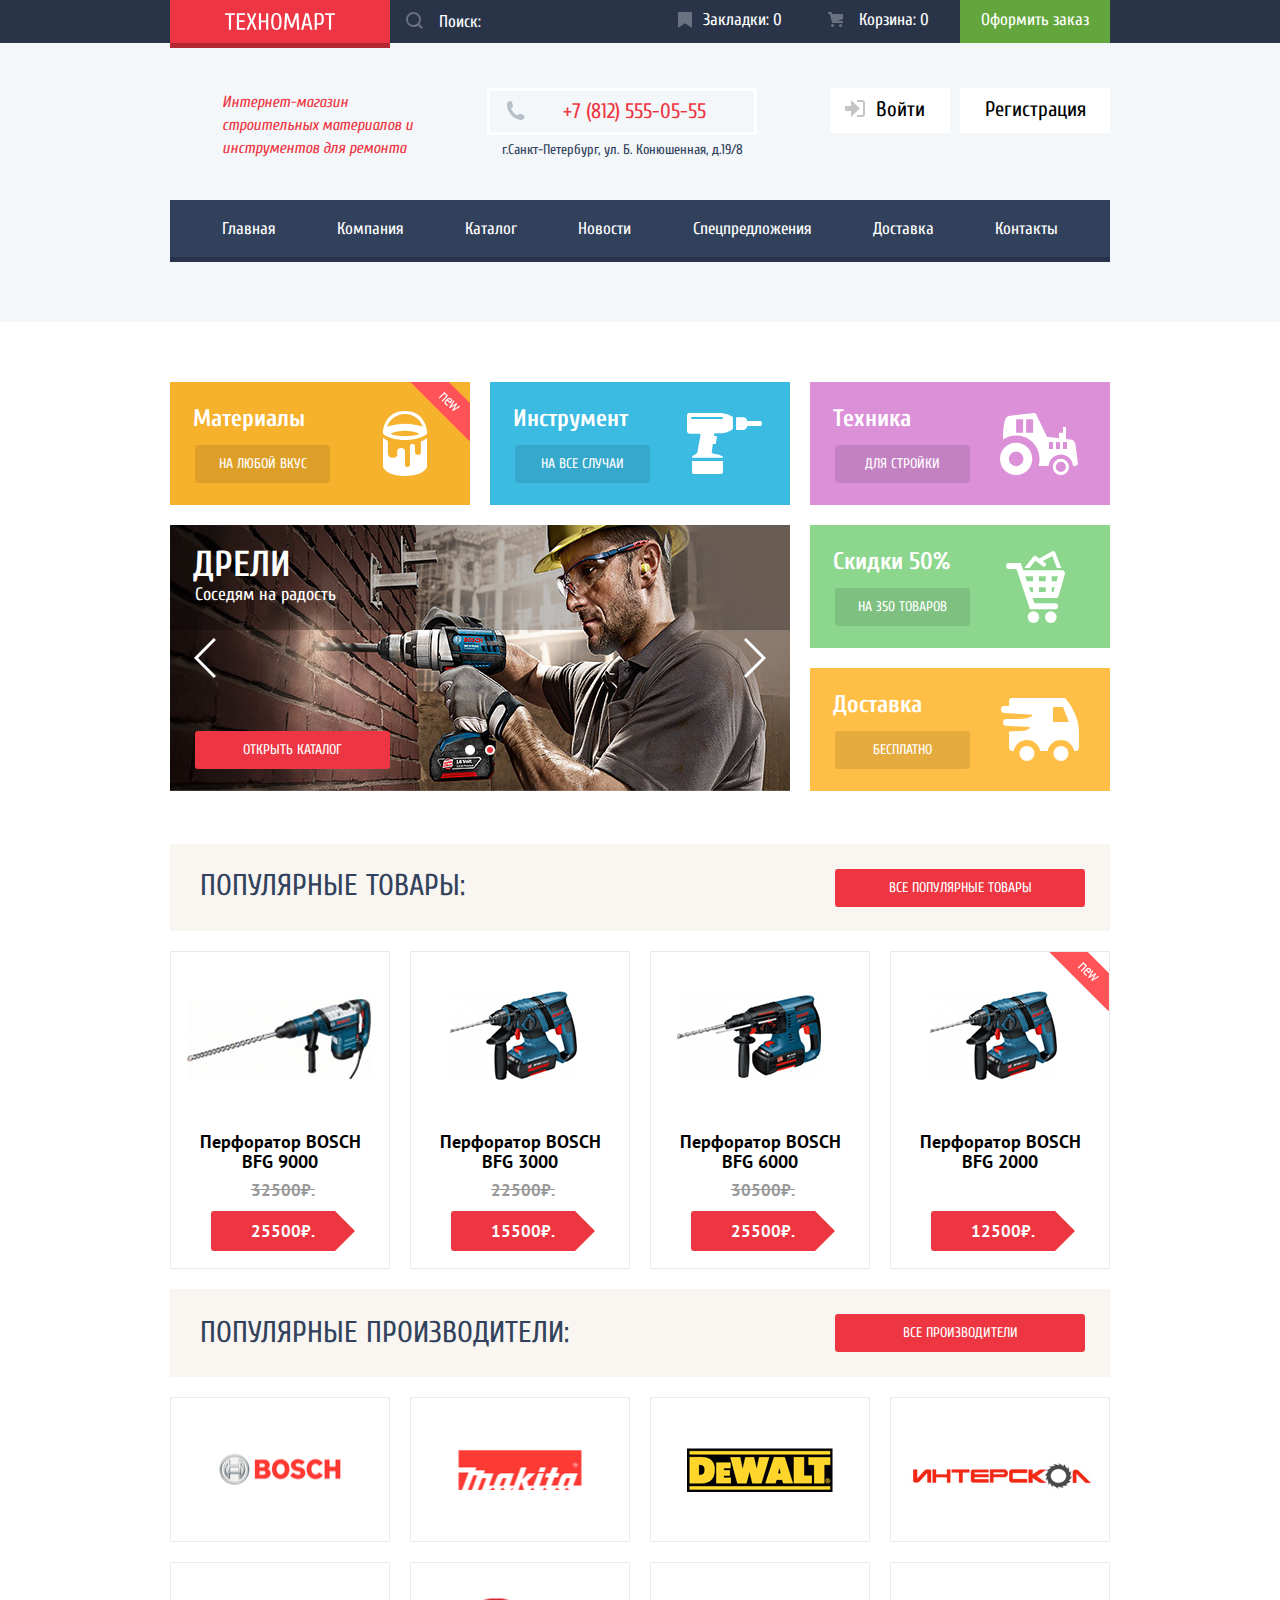
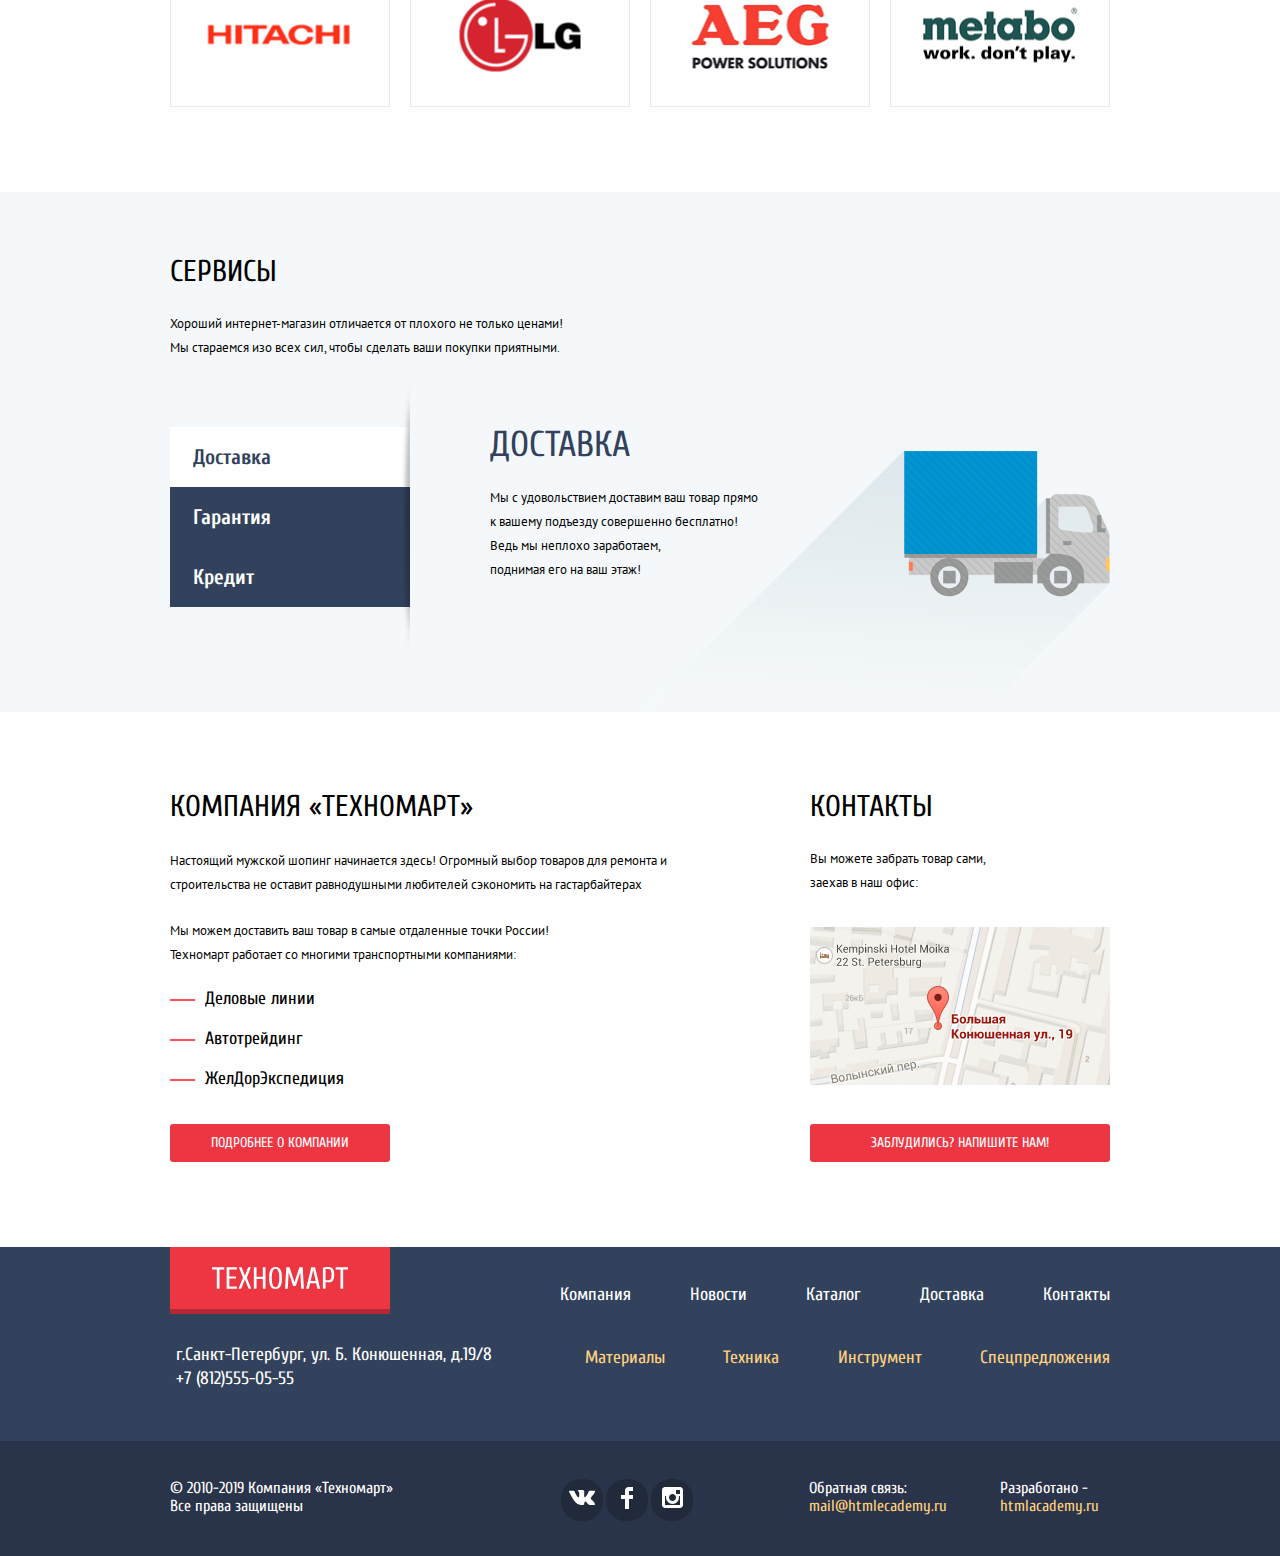
==== commit 61a167d5: "Add files via upload" ====
--- a/index.html
+++ b/index.html
@@ -4,7 +4,7 @@
     <meta charset="utf-8">
     <title>Интернет-магазин «Техномарт»</title>
     <link rel="stylesheet"  href="css/normalize.css">
-    <link rel="stylesheet" href="css/style.css">
+    <link rel="stylesheet" href="css/style-min.css">
     <link href="https://fonts.googleapis.com/css?family=Cuprum:400,400i,700,700i&amp;subset=cyrillic,cyrillic-ext" rel="stylesheet">
     <link href="https://fonts.googleapis.com/css?family=PT+Sans:400,700&amp;subset=cyrillic,cyrillic-ext,latin-ext" rel="stylesheet">
   </head>
@@ -16,7 +16,7 @@
             <img src="img/logo.svg" width="110" height="17" alt="Логотип интернет-магазина «Техномарт»">
           </a>
           <form class="search-form" action="https://echo.htmlacademy.ru" method="get">
-            <input type="search" name="search-form" placeholder="Поиск:">
+            <input class="search-form-field" type="search" name="search-form" placeholder="Поиск:">
             <button type="submit" class="search-form-btn"></button>
           </form>
           <a href="bookmarks.html" class="header-link header-bookmarks">Закладки: 0</a>
@@ -76,15 +76,15 @@
                 <strong>Дрели</strong>
                 <span>Соседям на радость</span>
                 <a href="#" class="drill-tools">Открыть каталог</a>
-                <button class="button gallery-button gallery-button-back" type="button"><img src="img/icon-left.svg" width="22" height="40" alt="Предыдущая категория"></button>
-                <button class="button gallery-button gallery-button-next" type="button"><img src="img/icon-right.svg" width="22" height="40" alt="Следующая категория"></button>
+                <button class="gallery-button gallery-button-back" type="button"><img src="img/icon-left.svg" width="22" height="40" alt="Предыдущая категория"></button>
+                <button class="gallery-button gallery-button-next" type="button"><img src="img/icon-right.svg" width="22" height="40" alt="Следующая категория"></button>
               </li>
               <li class="perforator-group">
                 <strong>Перфораторы</strong>
                 <span>Настоящие мужские игрушки</span>
                 <a href="#" class="perforator-tools">Открыть каталог</a>
-                <button class="button gallery-button gallery-button-back" type="button"><img src="img/icon-left.svg" width="22" height="40" alt="Предыдущая категория"></button>
-                <button class="button gallery-button gallery-button-next" type="button"><img src="img/icon-right.svg" width="22" height="40" alt="Следующая категория"></button>
+                <button class="gallery-button gallery-button-back" type="button"><img src="img/icon-left.svg" width="22" height="40" alt="Предыдущая категория"></button>
+                <button class="gallery-button gallery-button-next" type="button"><img src="img/icon-right.svg" width="22" height="40" alt="Следующая категория"></button>
               </li>
             </ul>
           </li>
@@ -207,9 +207,9 @@
           </div>
           <div class="service-content">
             <ul class="service-list">
-              <li><button class="button service-list-button button-active" type="button">Доставка</button></li>
-              <li><button class="button service-list-button" type="button">Гарантия</button></li>
-              <li><button class="button service-list-button" type="button">Кредит</button></li>
+              <li><button class="service-list-button button-active" type="button">Доставка</button></li>
+              <li><button class="service-list-button" type="button">Гарантия</button></li>
+              <li><button class="service-list-button" type="button">Кредит</button></li>
             </ul>
             <section class="service-delivery">
               <h3>Доставка</h3>
@@ -222,7 +222,7 @@
             <section class="service-loan">
               <h3>Кредит</h3>
               <p>Залезть в долговую яму стало проще! Кредитные консультанты придут вам на помощь.</p>
-              <a href="#" class="botton">Отправить заявку</a>
+              <a href="#" class="button">Отправить заявку</a>
             </section>
           </div>
         </section>
@@ -239,14 +239,14 @@
               <li>Автотрейдинг</li>
               <li>ЖелДорЭкспедиция</li>
             </ul>
-            <a class="botton" href="about.html">Подробнее о компании</a>
+            <a class="button" href="about.html">Подробнее о компании</a>
           </div>
         </section>
         <section class="contacts">
           <h2>Контакты</h2>
           <p>Вы можете забрать товар сами, заехав в наш офис:</p>
           <a class="location-map" href="#"><img src="img/map.png" width="300" height="158" alt="Мы на карте"></a>
-          <a class="botton show-write-us" href="Contacts.html">Заблудились? Напишите нам! </a>
+          <a class="button show-write-us" href="Contacts.html">Заблудились? Напишите нам! </a>
         </section>
       </div>
     </main>
@@ -279,9 +279,9 @@
           Все права защищены
           </p>
           <ul class="social">
-            <li><a class="social-item" href="#"><img src="img/vk-icon.svg" width="26" height="15" alt="Вконтакте"></a></li>
-            <li><a class="social-item" href="#"><img src="img/facebook-icon.svg" width="12" height="22" alt="Фэйсбук"></a></li>
-            <li><a class="social-item" href="#"><img src="img/instagram-icon.svg" width="21" height="21" alt="Инстаграм"></a></li>
+            <li><a class="social-item" href="#"  aria-label="Перейти на нашу страницу Вконтакте"><img src="img/vk-icon.svg" width="26" height="15" alt="Страница Техномарт Вконтакте"></a></li>
+            <li><a class="social-item" href="#" aria-label="Перейти на нашу страницу в Фэйсбук"><img src="img/facebook-icon.svg" width="12" height="22" alt="Страница Техномарт в Фэйсбук"></a></li>
+            <li><a class="social-item" href="#" aria-label="Перейти в наш Инстаграм"><img src="img/instagram-icon.svg" width="21" height="21" alt="Техномарт в Инстаграм"></a></li>
           </ul>
           <p class="footer-feedback">
           Обратная связь:<br>
@@ -294,155 +294,50 @@
         </section>
       </div>
     </footer>
-      <section class="modal modal-map">
-        <iframe src="https://yandex.ru/map-widget/v1/?um=constructor%3A440715fdce038695a403d18afd56cfa7c46f513d68e0a40df8e4c785680ed8e7&amp;source=constructor" width="940" height="446" class="border0"></iframe>
-        <div>
-          <img src="img/big_map.png" width="940" height="446" alt="Вы можете нас найти по адресу: г.Санкт-Петербург, ул. Б. Конюшенная, д.19/8">
-        </div>
-        <button class="button button-close" type="button" aria-label="Закрыть окно с картой"></button>
-      </section>
-      <section class="modal modal-write-us">
-        <form class="write-us" action="https://echo.htmlacademy.ru" method="post">
+    <section class="modal modal-map">
+      <iframe src="https://yandex.ru/map-widget/v1/?um=constructor%3A440715fdce038695a403d18afd56cfa7c46f513d68e0a40df8e4c785680ed8e7&amp;source=constructor" width="940" height="446" class="border0"></iframe>
+      <div>
+        <img src="img/big_map.png" width="940" height="446" alt="Вы можете нас найти по адресу: г.Санкт-Петербург, ул. Б. Конюшенная, д.19/8">
+      </div>
+      <button class="button-close" type="button" aria-label="Закрыть окно с картой"></button>
+    </section>
+    <section class="modal modal-write-us">
+      <form class="write-us" action="https://echo.htmlacademy.ru" method="post">
+        <fieldset>
+          <div class="modal-user-contact">
+            <div class="modal-wrapper modal-wrapper-user">
+              <label for="modal-user-name">Ваше имя:</label>
+              <input class="modal-user-name" id="modal-user-name" type="text" name="user-name" placeholder="Имя Фамилия">
+            </div>
+            <div class="modal-wrapper modal-wrapper-email">
+              <label for="user-email">Ваш e-mail:</label>
+              <input class="user-email" id="user-email" type="email" name="user-email" placeholder="email@example.com">
+            </div>
+          </div>
+          <div class="modal-wrapper modal-wrapper-message">
+            <label for="user-question">Текст письма:</label>
+            <textarea class="user-question" id="user-question" rows="6" placeholder="Ваше сообщение"></textarea>
+          </div>
+          <div class="modal-submit-wrapper">  
+            <button class="button-submit" type="submit">Отправить</button>
+          </div>
+          <button class="button-close" type="button" aria-label="Закрыть окно"></button>
+        </fieldset>
+      </form>
+    </section>
+    <section class="modal modal-order">
+      <span>Товар добавлен в корзину!</span>
+      <div class="modal-order-nav"> 
+        <form class="order-now" action="https://echo.htmlacademy.ru" method="post">
           <fieldset>
-            <div class="modal-user-contact">
-              <div class="modal-wrapper modal-wrapper-user">
-                <label for="modal-user-name">Ваше имя:</label>
-                <input class="modal-user-name" id="modal-user-name" type="text" name="user-name" placeholder="Имя Фамилия">
-              </div>
-              <div class="modal-wrapper modal-wrapper-email">
-                <label for="user-email">Ваш e-mail:</label>
-                <input class="user-email" id="user-email" type="email" name="user-email" placeholder="email@example.com">
-              </div>
-            </div>
-            <div class="modal-wrapper modal-wrapper-message">
-              <label for="user-question">Текст письма:</label>
-              <textarea class="user-question" id="user-question" rows="6" placeholder="Ваше сообщение"></textarea>
-            </div>
-            <div class="modal-submit-wrapper">  
-              <button class="button button-submit" type="submit">Отправить</button>
-            </div>
-            <button class="button button-close" type="button" aria-label="Закрыть окно"></button>
+            <button class="button-continue" type="button">Продолжить покупки</button>
+            <button class="button-close" type="button" aria-label="Закрыть окно"></button>
           </fieldset>
         </form>
-      </section>
-      <section class="modal modal-order">
-        <span>Товар добавлен в корзину!</span>
-        <div class="modal-order-nav"> 
-          <form class="order-now" action="https://echo.htmlacademy.ru" method="post">
-            <fieldset>
-              <button class="button button-continue" type="button">Продолжить покупки</button>
-              <button class="button button-close" type="button" aria-label="Закрыть окно"></button>
-            </fieldset>
-          </form>
-          <a href="order.html" class="button order-page">Оформить заказ</a>
-        </div>
-      </section>
-      <script>
-        var addProduct = document.querySelectorAll(".buy-now");
-        var popupInCart = document.querySelector(".modal-order");
-        var close = popupInCart.querySelector(".button-close");
-        var buyMore = popupInCart.querySelector(".button-continue");
-        var buy = popupInCart.querySelector(".order-page");
-        for (var i = 0; i < addProduct.length; i++) {
-          addProduct[i].addEventListener("click", function (evt) {
-            evt.preventDefault();
-            popupInCart.classList.add("modal-order-show");
-            buy.focus();
-          });
-        }
-        close.addEventListener("click", function (evt) {
-          evt.preventDefault();
-          popupInCart.classList.remove("modal-order-show");
-        });
-        buyMore.addEventListener("click", function (evt) {
-          evt.preventDefault();
-          popupInCart.classList.remove("modal-order-show");
-        });   
-        window.addEventListener("keydown", function (evt) {
-          if (evt.keyCode === 27) {
-            evt.preventDefault();
-            if (popupInCart.classList.contains("modal-order-show")) {
-              popupInCart.classList.remove("modal-order-show");
-            } 
-          }
-        });  
-        /*карта*/
-        var mapLink = document.querySelector(".location-map");
-        var mapPopup = document.querySelector(".modal-map");
-        var mapClose = mapPopup.querySelector(".button-close");
-        mapLink.addEventListener("click", function (evt) {
-          evt.preventDefault();
-          mapPopup.classList.add("modal-show");
-        });
-        mapClose.addEventListener("click", function (evt) {
-          evt.preventDefault();
-          mapPopup.classList.remove("modal-show");
-        });
-        window.addEventListener("keydown", function (evt) {
-          if (evt.keyCode === 27) {
-            evt.preventDefault();
-            if (mapPopup.classList.contains("modal-show")) {
-              mapPopup.classList.remove("modal-show");
-            } 
-          }
-        });        
-       
-        /*напишите нам*/
-        var linkWriteUs = document.querySelector(".show-write-us");
-        var popupWriteUs = document.querySelector(".modal-write-us");
-        var closeWriteUs = popupWriteUs.querySelector(".button-close");
-        var login = popupWriteUs.querySelector("[name=user-name]");
-        var form = popupWriteUs.querySelector("form");
-        var userEmail = popupWriteUs.querySelector("[name=user-email]");
-        var userQuestion = popupWriteUs.querySelector("[name=user-question]")
-        var isStorageSupport = true;
-        var storage = "";
-        var storageMail = "";
-        try {
-          storage = localStorage.getItem("login");
-        } catch (err) {
-          isStorageSupport = false;
-        }
-        linkWriteUs.addEventListener("click", function (evt) {
-          evt.preventDefault();
-          popupWriteUs.classList.add("modal-show");
-          if (storage && storageMail) {
-            login.value = storage; userEmail.value = storageMail;
-          } else {         
-            login.focus();
-          }
-        });
-        closeWriteUs.addEventListener("click", function (evt) {
-          evt.preventDefault();
-          popupWriteUs.classList.remove("modal-show");
-          popupWriteUs.classList.remove("modal-error");
-        });
-        window.addEventListener("keydown", function (evt) {
-          if (evt.keyCode === 27) {
-            evt.preventDefault();
-            if (popupWriteUs.classList.contains("modal-show")) {
-              popupWriteUs.classList.remove("modal-show");
-              popupWriteUs.classList.remove("modal-error");
-            } 
-          }
-        });
-        form.addEventListener("submit", function (evt) {
-          if (!login.value || !userEmail.value || !userQuestion.value) {
-            evt.preventDefault();
-            popupWriteUs.classList.remove("modal-error");
-            popupWriteUs.offsetWidth = popupWriteUs.offsetWidth;
-            popupWriteUs.classList.add("modal-error");
-            popupWriteUs.offsetWidth = popup.offsetWidth;
-            console.log("Нужно ввести логин и пароль");
-          } else {
-            if (isStorageSupport) {
-              localStorage.setItem("login", login.value);
-            }
-            if (isStorageSupport) {
-              localStorage.setItem("userEmail", userEmail.value);
-            }            
-          }
-        }); 
-      </script>
+        <a href="order.html" class="order-page">Оформить заказ</a>
+      </div>
+    </section>
+    <script src="js/compressed.js">
+    </script>
   </body>
 </html>
--- a/css/style-min.css
+++ b/css/style-min.css
@@ -0,0 +1 @@
+@-webkit-keyframes bounce-sprint{0%{opacity:.2}70%{opacity:.6}75%{opacity:.65}80%{opacity:.75}90%{opacity:.85}to{opacity:1}}@keyframes bounce-sprint{0%{opacity:.2}70%{opacity:.6}75%{opacity:.65}80%{opacity:.75}90%{opacity:.85}to{opacity:1}}@-webkit-keyframes shake{0%,to{-webkit-transform:translateX(0);transform:translateX(0)}10%,30%,50%,70%,90%{-webkit-transform:translateX(-5%);transform:translateX(-5%)}20%,40%,60%,80%{-webkit-transform:translateX(5%);transform:translateX(5%)}}@keyframes shake{0%,to{-webkit-transform:translateX(0);transform:translateX(0)}10%,30%,50%,70%,90%{-webkit-transform:translateX(-5%);transform:translateX(-5%)}20%,40%,60%,80%{-webkit-transform:translateX(5%);transform:translateX(5%)}}body{margin:0;padding:0;font-family:"Cuprum",Arial,sans-serif;font-size:13px;line-height:24px;font-weight:400;color:#000;background-color:#fff}a{text-decoration:none}.inner-header,.main-header{background-color:#f4f7f9}.visually-hidden{position:absolute;clip:rect(0 0 0 0);width:1px;height:1px;margin:-1px}.container{width:940px;margin:0 auto;padding:0 10px}.inner-header,.main-header{margin-bottom:60px;padding-bottom:60px}.inner-header{margin-bottom:20px}.header-top-menu{margin-bottom:45px;font-size:17px;line-height:18px;color:#fff;background-color:#293449}.header-top-content{display:-webkit-box;display:-ms-flexbox;display:flex;-webkit-box-orient:horizontal;-webkit-box-direction:normal;-ms-flex-direction:row;flex-direction:row;-webkit-box-pack:justify;-ms-flex-pack:justify;justify-content:space-between;-ms-flex-wrap:wrap;flex-wrap:wrap}.main-header-logo{width:220px}.search-form{position:relative}.search-form input{-webkit-box-sizing:border-box;box-sizing:border-box;width:270px;padding-top:12px;padding-left:49px;padding-bottom:12px;display:block;line-height:18px}input[type=search]::-webkit-input-placeholder{color:#fff}input[type=search]:-ms-input-placeholder,input[type=search]::-ms-input-placeholder{color:#fff}input[type=search]::placeholder{color:#fff}.search-form input:focus{background-color:#fff;color:#000}.actions .buy-now:active::before,.actions .buy-now:focus::before,.actions .buy-now:hover::before,.search-form-btn:focus,.search-form-btn:hover{opacity:1}.search-form-btn{position:absolute;left:16px;top:12px;width:20px;height:20px;background-color:transparent;border:0;background-image:url(../img/icon-search.svg);background-repeat:no-repeat;background-position:0 0;opacity:.3}.search-form-field:focus+.search-form-btn{background-image:url(../img/icon-search-red.svg);opacity:1}.search-form-field:hover+.search-form-btn{opacity:1}.header-top-menu input{background:#293449;border:0}.header-bookmarks{-webkit-box-sizing:border-box;box-sizing:border-box;width:150px;padding-top:10px}.header-link:focus,.header-link:hover{background:#212939}.header-link:active{background:#161d29;color:rgba(241,245,247,.5)}.full-cart:focus,.full-cart:hover{background:#ca2c37}.full-cart:active{background:#ba2732}.header-top-menu .header-cart{-webkit-box-sizing:border-box;box-sizing:border-box;width:150px;padding-left:49px}.inner-navigation,.main-navigation{font-size:17px;line-height:17px;color:#fff;background-color:#31415b;border-bottom:5px solid #293349}.main-navigation a:focus,.main-navigation a:hover{background:#293449}.main-navigation a:active{background:#1d2639;color:rgba(255,255,255,.6)}.inner-navigation a:focus,.inner-navigation a:hover{background:#293449}.inner-navigation a:active{background:#1d2639;color:rgba(255,255,255,.6)}.site-navigation{margin:0;padding:0;display:-webkit-box;display:-ms-flexbox;display:flex;-webkit-box-orient:horizontal;-webkit-box-direction:normal;-ms-flex-direction:row;flex-direction:row;-webkit-box-pack:justify;-ms-flex-pack:justify;justify-content:space-between;-ms-flex-wrap:wrap;flex-wrap:wrap;list-style:none}.user-navigation{list-style:none}.header-top-menu a,.site-navigation a{color:#fff}.header-top-menu img{display:block;padding:13px 55px;background-color:#ed3543;-webkit-box-shadow:0 5px 0 0 #b42833;box-shadow:0 5px 0 0 #b42833}.header-top-menu img:focus,.header-top-menu img:hover{background-color:#ca2b36}.header-top-menu img:active{background-color:#ba2731}.header-order{max-width:150px;background-color:#62a63d}.header-order:focus,.header-order:hover{background-color:#5fbb2d}.header-order:active{background-color:#508534;color:rgba(241,245,247,.5)}.header-middle{display:-webkit-box;display:-ms-flexbox;display:flex;-webkit-box-orient:horizontal;-webkit-box-direction:normal;-ms-flex-direction:row;flex-direction:row;-webkit-box-pack:justify;-ms-flex-pack:justify;justify-content:space-between;-webkit-box-align:center;-ms-flex-align:center;align-items:center;margin-bottom:38px}.header-contacts{margin:0 38px 0 0;padding:0;width:300px;font-size:14px;line-height:24px;color:#32425c;text-align:center}.header-contacts span{display:inline-block;width:270px;position:relative;padding-left:25px;padding-top:10px;padding-bottom:10px;font-size:21px;line-height:21px;color:#ee3643;border:3px solid #fff;text-align:center;margin-bottom:3px;vertical-align:inherit}.header-contacts span::before,.sing-in a::before{content:"";width:20px;height:20px;position:absolute;left:16px;top:10px;background-image:url(../img/icon-phone.svg);background-repeat:no-repeat;background-position:0 0}.user-navigation{display:-webkit-box;display:-ms-flexbox;display:flex;-webkit-box-orient:horizontal;-webkit-box-direction:normal;-ms-flex-direction:row;flex-direction:row;-webkit-box-pack:justify;-ms-flex-pack:justify;justify-content:space-between;-ms-flex-wrap:wrap;flex-wrap:wrap;width:300px;margin:0;padding:0;font-size:21px;line-height:21px;color:#000;-ms-flex-item-align:start;align-self:flex-start}.registration a,.sing-in a{display:block;background:#fff;text-decoration:none;color:#000;padding:11px 25px 13px}.header-contacts span,.registration,.sing-in{-webkit-box-sizing:border-box;box-sizing:border-box}.sing-in{margin-left:20px;width:120px}.registration{width:150px}.sing-in a{position:relative;padding-left:46px}.sing-in a::before{top:12px;left:15px;background-image:url(../img/icon-login.svg)}.registration a:focus,.registration a:hover,.sing-in a:focus,.sing-in a:hover{color:#ee3643}.sing-in a:focus::before,.sing-in a:hover::before{background-image:url(../img/icon-login-focus.svg)}.registration a:active,.sing-in a:active{color:#c5c5c5}.sing-in a:active::before{background-image:url(../img/icon-login.svg)}.header-middle h1{margin:0 auto 0 0;-webkit-box-sizing:border-box;box-sizing:border-box;width:300px;font-size:16px;line-height:23px;font-style:italic;color:#ee3643;text-align:left;font-weight:400;padding-left:52px;padding-right:32px}.tehnomart-goods-group{display:-webkit-box;display:-ms-flexbox;display:flex;-webkit-box-orient:horizontal;-webkit-box-direction:normal;-ms-flex-direction:row;flex-direction:row;-webkit-box-pack:justify;-ms-flex-pack:justify;justify-content:space-between;-ms-flex-wrap:wrap;flex-wrap:wrap;padding:0;margin:0 0 33px}.tehnomart-goods-group>li{position:relative;list-style:none;width:300px;margin-bottom:20px}.catalog-button{font-size:14px;line-height:18px;color:#fff;text-transform:uppercase;background-color:rgba(0,0,0,.1);border-radius:3px}.catalog-button:focus,.catalog-button:hover{background-color:rgba(0,0,0,.2)}.catalog-button:active{background-color:rgba(0,0,0,.3)}.tehnomart-goods-group strong{font-size:24px;line-height:30px;color:#fff;font-weight:700;text-align:left;vertical-align:inherit}.drill-group strong,.perforator-group strong{font-size:36px;line-height:36px;text-transform:uppercase}.goods-group{background-color:#f6b12d}.tools-group{background-color:#3bbbe2}.technic-group{background-color:#db90d8}ul .drill-group,ul .perforator-group{background-color:#544238;width:620px}.drill-group a,.perforator-group a{background-color:#ed3543}.drill-group a:focus,.drill-group a:hover,.perforator-group a:focus,.perforator-group a:hover{background-color:#ca2b36}.drill-group a:active,.perforator-group a:active{background-color:#ba2731}.all-popular-maker:focus,.all-popular-maker:hover,.all-popular-product:focus,.all-popular-product:hover,.modal-order-nav a:focus,.modal-order-nav a:hover,.modal-write-us .button-submit:focus,.modal-write-us .button-submit:hover{background-color:#ca2b36}.all-popular-maker:active,.all-popular-product:active,.modal-order-nav a:active,.modal-write-us .button-submit:active{background-color:#ba2731}.drill-group span,.perforator-group span{color:#fff}.discount-group{background-color:#8dd68e}.free-dilivery-group{background-color:#ffbf47}.popular-product-title{display:-webkit-box;display:-ms-flexbox;display:flex;-webkit-box-orient:horizontal;-webkit-box-direction:normal;-ms-flex-direction:row;flex-direction:row;-webkit-box-pack:justify;-ms-flex-pack:justify;justify-content:space-between;padding-left:30px;padding-right:25px;background:#f9f5f0;margin-bottom:20px;-webkit-box-align:center;-ms-flex-align:center;align-items:center}.popular-maker-title h2,.popular-product-title h2{font-weight:400;font-size:30px;line-height:30px;text-align:left;color:#32425c;margin:27px 0 30px;text-transform:uppercase}.all-popular-product{display:block;-webkit-box-sizing:border-box;box-sizing:border-box;padding:10px;min-width:250px;border-radius:3px;font-weight:400;font-size:14px;line-height:18px;text-align:center;color:#fff;text-transform:uppercase;background-color:#ee3643}.catalog-list-popular{display:-webkit-box;display:-ms-flexbox;display:flex;-webkit-box-orient:horizontal;-webkit-box-direction:normal;-ms-flex-direction:row;flex-direction:row;-webkit-box-pack:justify;-ms-flex-pack:justify;justify-content:space-between;-ms-flex-wrap:wrap;flex-wrap:wrap;padding:0;margin:0;font-family:"PT Sans",Arial,sans-serif;list-style:none;text-align:center}.catalog-list-popular li{width:218px;border:1px solid #eaeaea}.catalog-item-title{display:block;margin-bottom:9px;padding-left:15px;padding-right:15px;font-weight:700;font-size:18px;line-height:20px;color:#000}.popular-maker-title{display:-webkit-box;display:-ms-flexbox;display:flex;-webkit-box-orient:horizontal;-webkit-box-direction:normal;-ms-flex-direction:row;flex-direction:row;-webkit-box-pack:justify;-ms-flex-pack:justify;justify-content:space-between;margin-bottom:20px;background:#f9f5f0;-webkit-box-align:center;-ms-flex-align:center;align-items:center;padding:25px 25px 25px 30px}.popular-maker-title h2{margin:0;padding:0}.all-popular-maker{display:block;-webkit-box-sizing:border-box;box-sizing:border-box;padding:10px;text-align:center;min-width:250px;border-radius:3px;font-weight:400;font-size:14px;line-height:18px;color:#fff;text-transform:uppercase;background-color:#ee3643}.popular-maker-list{display:-webkit-box;display:-ms-flexbox;display:flex;-webkit-box-orient:horizontal;-webkit-box-direction:normal;-ms-flex-direction:row;flex-direction:row;-webkit-box-pack:justify;-ms-flex-pack:justify;justify-content:space-between;-ms-flex-wrap:wrap;flex-wrap:wrap;padding:0;margin:0 0 65px;list-style:none}.popular-maker-list li{border:1px solid #ebebeb;margin-bottom:20px}.popular-maker-list a{display:block;width:218px;height:100%}.popular-maker-item{min-height:143px}.popular-maker-item img{display:block;position:absolute;top:50%;left:50%;-webkit-transform:translate(-50%,-50%);-ms-transform:translate(-50%,-50%);transform:translate(-50%,-50%)}.popular-maker-item a{position:relative}.popular-maker-item a:focus,.popular-maker-item a:hover{-webkit-box-shadow:0 10px 25px 0 rgba(41,52,73,.5);box-shadow:0 10px 25px 0 rgba(41,52,73,.5)}.popular-maker-item a:active{-webkit-box-shadow:0 4px 10px 0 rgba(41,52,73,.5);box-shadow:0 4px 10px 0 rgba(41,52,73,.5);opacity:.3}.service{display:-webkit-box;display:-ms-flexbox;display:flex;-webkit-box-orient:vertical;-webkit-box-direction:normal;-ms-flex-direction:column;flex-direction:column;-webkit-box-pack:justify;-ms-flex-pack:justify;justify-content:space-between;font-family:"PT Sans",Arial,sans-serif;text-align:left;background:#f4f8fa;margin-bottom:80px}.service h2{font-family:"Cuprum",Arial,sans-serif;font-size:30px;line-height:30px;text-transform:uppercase}.service h2,.service p{font-weight:400;color:#000}.service-list{position:relative;list-style:none;padding:0;width:240px;margin:0 0 105px}.service-list::after{content:"";position:absolute;width:10px;height:272px;top:50%;margin-top:-136px;right:0;background-image:url(../img/btn-shadow.png)}.service-list-button,.service-list-button:active{border-top:1px solid #3f4f69;border-bottom:1px solid #293349}.service-list-button{padding-top:15px;padding-bottom:15px;padding-left:23px;background:#32425c;border:0;width:100%;text-align:left;font-weight:700;font-size:21px;line-height:30px;font-family:"Cuprum",Arial,sans-serif;color:#fff}.service-list .button-active{background-color:#fff;border-color:#fff;color:#32425c}.service-list-button:active{color:#32425c;background:#fff}.service-list-button:focus,.service-list-button:hover{color:#fff;background:#293449;border-top:1px solid #3f4f69;border-bottom:1px solid #293349}.service-delivery,.service-guarantee,.service-loan{display:block;width:620px;background-image:url(../img/track.png);background-repeat:no-repeat;background-position:100% 100%}.service-delivery h3,.service-guarantee h3,.service-loan a,.service-loan h3{font-family:"Cuprum",Arial,sans-serif;font-weight:400;text-transform:uppercase}.service-delivery h3,.service-guarantee h3,.service-loan h3{padding:0;margin:0 0 23px;font-size:36px;line-height:36px;color:#32425c}.service-loan a{-webkit-box-sizing:border-box;box-sizing:border-box;display:block;width:195px;padding-top:9px;padding-bottom:10px;text-align:center;font-size:14px;line-height:18px;color:#fff;background:#ff5357;border-radius:3px}.service-delivery p,.service-delivery span,.service-guarantee p,.service-guarantee span,.service-loan p,.service-loan span{width:300px;margin:0;padding:0 26px 30px 0;-webkit-box-sizing:border-box;box-sizing:border-box;text-align:left}.service-delivery span,.service-guarantee span,.service-loan span{display:inline-block;padding:0 76px 0 0;vertical-align:inherit}.service-guarantee,.service-loan{display:none;background-image:url(../img/guarantee.png)}.service-loan{background-image:url(../img/loan.png)}.dilivery-contacts{display:-webkit-box;display:-ms-flexbox;display:flex;-webkit-box-orient:horizontal;-webkit-box-direction:normal;-ms-flex-direction:row;flex-direction:row;-webkit-box-pack:justify;-ms-flex-pack:justify;justify-content:space-between;text-align:left;margin-bottom:85px}.features{width:540px}.features h3{padding:0;margin:0 0 27px}.features p{padding:0;margin:0 0 22px;font-family:"PT Sans",Arial,sans-serif}.features p:first-of-type{padding-right:15px}.features p:last-of-type{padding-right:105px}.contacts{width:300px}.contacts h2{padding:0;margin:0 0 25px}.contacts p{padding:0 120px 0 0;margin:0 0 32px;font-family:"PT Sans",Arial,sans-serif}.dilivery-contacts h2,.dilivery-contacts h3{font-weight:400;font-size:30px;line-height:30px;text-transform:uppercase;color:#000}.transport-list{margin:0;padding:0;font-weight:400;font-size:18px;line-height:20px;list-style:none}.transport-list li{position:relative;padding-left:35px;margin-bottom:20px}.transport-list li:last-child{margin-bottom:35px}.transport-list li::before{content:"";width:25px;height:2px;position:absolute;top:50%;left:0;background:#ff5357}.location-map{display:block;margin-bottom:31px}.transport-list-wrapper{max-width:220px}.button{display:block;padding-top:10px;padding-bottom:10px;border-radius:3px;font-weight:400;font-size:14px;line-height:18px;color:#fff;text-transform:uppercase;background:#ee3643;text-align:center}.button:focus,.button:hover{background:#ca2c37}.button:active{background:#ba2732}.modal{position:fixed;font-weight:400;font-size:18px;line-height:18px;border-top:7px solid #ff5257;background:#fff;-webkit-box-shadow:0 10px 35px rgba(0,0,0,.5);box-shadow:0 10px 35px rgba(0,0,0,.5);z-index:30}.modal-map,.modal-order,.modal-write-us{display:none;top:50%;left:50%;-webkit-transform:translate(-50%,-50%);-ms-transform:translate(-50%,-50%);transform:translate(-50%,-50%)}.modal-map{border-top:none;width:940px}.modal-order,.modal-write-us{width:620px}.modal-order{text-align:center}.modal-order fieldset,.modal-write-us fieldset{border:0;padding:0;margin:0}.button-continue{width:220px;padding-top:10px;padding-bottom:10px;cursor:pointer;font-size:14px;line-height:18px;color:#000;text-transform:uppercase;text-align:center;font-weight:700;background-color:#fff;border:0}.modal-write-us label{padding-bottom:8px}.modal-user-contact{display:-webkit-box;display:-ms-flexbox;display:flex;-webkit-box-orient:horizontal;-webkit-box-direction:normal;-ms-flex-direction:row;flex-direction:row;-ms-flex-wrap:wrap;flex-wrap:wrap;-webkit-box-pack:justify;-ms-flex-pack:justify;justify-content:space-between;padding-top:42px;margin-bottom:17px}.modal-wrapper{width:220px}.modal-wrapper-message{padding-left:80px;padding-right:80px;width:auto;margin-bottom:37px}.modal input,.modal-wrapper-message textarea{font-size:13px;color:#999;border:2px solid #999;border-radius:3px}.modal-wrapper-message textarea{padding:8px 14px;resize:none}.modal-map img{display:block}.modal input{padding-left:14px;padding-top:7px;padding-bottom:7px}.modal input:hover,.modal textarea:hover{border:2px solid #b5b5b5;outline:0}.modal input:focus,.modal textarea:focus{border:2px solid #ed3543;outline:0}.modal-order-nav,.modal-submit-wrapper{background:#f3f3f3}.modal-order-nav{display:-webkit-box;display:-ms-flexbox;display:flex;-webkit-box-orient:horizontal;-webkit-box-direction:reverse;-ms-flex-direction:row-reverse;flex-direction:row-reverse;-webkit-box-pack:justify;-ms-flex-pack:justify;justify-content:space-between;padding:37px 80px}.order-now fieldset,.service-title p{padding:0;margin:0}.modal-order-nav a,.modal-write-us .button-submit{-webkit-box-sizing:border-box;box-sizing:border-box;padding-top:10px;padding-bottom:10px;border-radius:3px;font-size:14px;line-height:18px;text-align:center;color:#fff;text-transform:uppercase}.modal-order-nav a{display:block;background:#ed3543;width:220px}.modal-order span{display:block;position:relative;padding-top:68px;padding-bottom:65px;padding-left:55px;font-size:30px;line-height:30px;color:#000}.modal-order span::before{content:"";position:absolute;width:66px;height:66px;top:48px;left:81px;background-image:url(../img/icon-mark.svg);background-repeat:no-repeat;background-position:0 0}.button-close{position:absolute;top:10px;right:10px;width:21px;height:21px;font-size:0;border:0;cursor:pointer;background:0 0;z-index:40}.button-close::after,.button-close::before{content:"";position:absolute;width:5px;height:28px;background:#ee3643;-webkit-transform:rotate(45deg);-ms-transform:rotate(45deg);transform:rotate(45deg);z-index:40}.button-close::after{-webkit-transform:rotate(-45deg);-ms-transform:rotate(-45deg);transform:rotate(-45deg);left:8px;top:-3px}.button-close::before{left:8px;top:-3px}.modal-wrapper{display:-webkit-box;display:-ms-flexbox;display:flex;-webkit-box-orient:vertical;-webkit-box-direction:normal;-ms-flex-direction:column;flex-direction:column;-webkit-box-pack:justify;-ms-flex-pack:justify;justify-content:space-between}.modal-wrapper-user{padding-left:80px}.modal-wrapper-email{padding-right:80px}.modal-submit-wrapper{padding-top:37px;padding-bottom:37px;text-align:center}.modal-write-us .button-submit{width:460px;font-weight:400;background-color:#ee3643;border:0}.footer-menu img{background:#ee3643;-webkit-box-shadow:0 5px 0 0 #b42833;box-shadow:0 5px 0 0 #b42833;padding:20px 42px}.main-footer{background:#32425c}.footer-menu{display:-webkit-box;display:-ms-flexbox;display:flex;-webkit-box-orient:horizontal;-webkit-box-direction:normal;-ms-flex-direction:row;flex-direction:row;-webkit-box-pack:justify;-ms-flex-pack:justify;justify-content:space-between;-ms-flex-wrap:wrap;flex-wrap:wrap;-webkit-box-align:center;-ms-flex-align:center;align-items:center;margin-bottom:50px;font-weight:400;font-size:18px;line-height:24px;color:#fff}.footer-logo{width:220px;margin-bottom:27px}.footer-top-nav{margin:0;padding:0;width:550px;display:-webkit-box;display:-ms-flexbox;display:flex;-webkit-box-orient:horizontal;-webkit-box-direction:normal;-ms-flex-direction:row;flex-direction:row;-webkit-box-pack:justify;-ms-flex-pack:justify;justify-content:space-between}.footer-contacts{margin:0 0 0 6px;width:380px}.footer-secondary-nav{-webkit-box-sizing:border-box;box-sizing:border-box;margin:0;padding:0 0 17px 15px;width:540px;display:-webkit-box;display:-ms-flexbox;display:flex;-webkit-box-orient:horizontal;-webkit-box-direction:normal;-ms-flex-direction:row;flex-direction:row;-webkit-box-pack:justify;-ms-flex-pack:justify;justify-content:space-between}.footer-secondary-nav,.footer-top-nav{list-style:none}.footer-top-nav a{color:#fff}.footer-copyright a,.footer-feedback a,.footer-secondary-nav a{color:#ffd180}.footer-secondary-nav a:focus,.footer-secondary-nav a:hover,.footer-top-nav a:focus,.footer-top-nav a:hover{text-decoration:underline}.footer-top-nav a:active{color:rgba(241,245,247,.5)}.footer-secondary-nav a:active{color:rgba(255,209,128,.5)}.rights-social-copyright{display:-webkit-box;display:-ms-flexbox;display:flex;-webkit-box-orient:horizontal;-webkit-box-direction:normal;-ms-flex-direction:row;flex-direction:row;-webkit-box-pack:justify;-ms-flex-pack:justify;justify-content:space-between;padding-top:38px;padding-bottom:35px;font-size:16px;line-height:18px;font-weight:400;color:#fff}.footer-wrapper{background:#293349}.footer-rights{margin:0;padding:0;width:230px}.social,.social li{display:-webkit-box;display:-ms-flexbox;display:flex;-webkit-box-orient:horizontal;-webkit-box-direction:normal;-ms-flex-direction:row;flex-direction:row;-webkit-box-align:center;-ms-flex-align:center;align-items:center}.social{margin:0 0 0 120px;padding:0;list-style:none;width:132px;-webkit-box-pack:justify;-ms-flex-pack:justify;justify-content:space-between}.social li{-webkit-box-pack:center;-ms-flex-pack:center;justify-content:center;width:42px;height:42px;background:#212a3a;border-radius:20px}.social li:active,.social li:focus,.social li:hover{background-color:#ee3643}.footer-feedback{padding:0;width:140px;margin:0 0 0 75px}.footer-copyright{-webkit-box-sizing:border-box;box-sizing:border-box;margin:0;padding-left:10px;width:120px;text-align:left}.footer-copyright a:focus,.footer-copyright a:hover,.footer-feedback a:focus,.footer-feedback a:hover{text-decoration:underline}.footer-copyright a:active,.footer-feedback a:active{color:#ee3643;text-decoration:none}.breadcrumbs,.filters{font-family:"PT Sans",Arial,sans-serif;text-transform:uppercase;font-weight:400}.breadcrumbs{font-size:13px;line-height:18px;list-style:none}.breadcrumbs a{color:#000}.filters{width:220px}.filters h3{padding:9px 0 10px 18px;font-size:13px;line-height:18px;font-weight:400;background:#f7f3ec;margin:0 0 11px}.fieldset{margin:0;padding:0}.filters legend{margin-bottom:16px;font-size:17px;line-height:30px;font-weight:700}.filters fieldset{padding:0;border:0;border-bottom:1px solid #c5c5c5;margin:0 0 17px}.filters fieldset:nth-last-child(2){border-bottom:none;margin-bottom:58px}.filters ul{margin:0;padding:0;font-size:15px;line-height:20px;list-style:none}.filter-electrical,.filter-option{margin-bottom:20px;padding-left:35px}.filter-electrical label,.filter-option label{position:relative;display:block;cursor:pointer;-webkit-user-select:none;-moz-user-select:none;-ms-user-select:none;user-select:none}.filter-input-checkbox+label::before{content:"";position:absolute;left:-35px;top:-2px;width:23px;height:23px;background-image:url(../img/checkbox-off.svg);background-repeat:no-repeat;background-position:0 0}.filter-input-checkbox:checked+label::after{content:"";position:absolute;left:-35px;top:-2px;width:27px;height:23px;background-image:url(../img/checkbox-on.svg);background-repeat:no-repeat;background-position:0 0}.filter-input-checkbox:checked:hover+label::after{background-image:url(../img/checkbox-on-hover.svg)}.filter-input-checkbox:hover+label::before{background-image:url(../img/checkbox-off-hover.svg)}.filter-input-checkbox:checked:disabled+label::after{background-image:url(../img/checkbox-on-hover.svg);opacity:.3}.filter-input-checkbox:checked:disabled+label::before{display:none}.filter-input-checkbox:disabled+label::after{display:none}.filter-input-checkbox:disabled+label::before{background-image:url(../img/checkbox-off-hover.svg);opacity:.3}.filter-input-radio:checked:hover+label::after{background-image:url(../img/radio-on-hover.svg)}.filter-input-radio:hover+label::before{background-image:url(../img/radio-off-hover.svg)}.filter-input-radio:checked:disabled+label::before{background-image:url(../img/radio-on-hover.svg);opacity:.3}.filter-input-radio:checked:disabled+label::after{display:none}.filter-input-radio:disabled+label::after{display:none}.filter-input-radio:disabled+label::before{background-image:url(../img/radio-off-hover.svg);opacity:.3}.filter-input-radio+label::before{content:"";position:absolute;left:-35px;top:-2px;width:25px;height:25px;background-image:url(../img/radio-off.svg);background-repeat:no-repeat;background-position:0 0}.filter-input-radio:checked+label::after{content:"";position:absolute;left:-35px;top:-2px;width:25px;height:25px;background-image:url(../img/radio-on.svg);background-repeat:no-repeat;background-position:0 0}.button-submit-filters{padding:9px 38px;font-family:"PT Sans",Arial,sans-serif;font-size:13px;line-height:18px;color:#000;text-transform:uppercase;border:1px solid #e5e5e5;border-radius:2px;background:#fff}.catalog ul{list-style:none}.breadcrumbs{display:-webkit-box;display:-ms-flexbox;display:flex;-webkit-box-orient:horizontal;-webkit-box-direction:normal;-ms-flex-direction:row;flex-direction:row;-webkit-box-pack:justify;-ms-flex-pack:justify;justify-content:space-between;padding:0;margin:0 0 20px}.breadcrumbs li{padding-right:40px}.breadcrumbs li:last-child{margin-right:auto}.catalog-main-title{padding-left:28px;padding-top:30px;padding-bottom:30px;background:#f1f5f7;margin:0 0 18px;font-size:30px;line-height:30px;font-weight:400;color:#32425c;text-transform:uppercase}.catalog-columns,.catalog-right-column{display:-webkit-box;display:-ms-flexbox;display:flex;-webkit-box-orient:horizontal;-webkit-box-direction:normal;-ms-flex-direction:row;flex-direction:row;-webkit-box-pack:justify;-ms-flex-pack:justify;justify-content:space-between}.catalog-right-column{-webkit-box-orient:vertical;-ms-flex-direction:column;flex-direction:column;width:700px}.catalog,.sort{width:700px}.sort{padding:9px 0;margin:0 0 20px;display:-webkit-box;display:-ms-flexbox;display:flex;-webkit-box-orient:horizontal;-webkit-box-direction:normal;-ms-flex-direction:row;flex-direction:row;-webkit-box-pack:justify;-ms-flex-pack:justify;justify-content:space-between;-ms-flex-wrap:wrap;flex-wrap:wrap;list-style:none;background:#f7f2ec}.sort h3,.sort-category li{font-size:13px;line-height:18px;font-family:"PT Sans",Arial,sans-serif;text-transform:uppercase;font-weight:400}.sort h3{margin:0;padding:0 0 0 19px}.sort-category,.sort-sequence{list-style:inherit}.sort-category{padding:0;margin:0 0 0 auto;display:-webkit-box;display:-ms-flexbox;display:flex;-webkit-box-orient:horizontal;-webkit-box-direction:normal;-ms-flex-direction:row;flex-direction:row;-webkit-box-pack:justify;-ms-flex-pack:justify;justify-content:space-between;width:400px}.sort-category li{padding-left:10px;padding-right:10px}.sort-category li:first-child{margin-left:25px}.sort-category a{display:block;color:#c5c5c5;border-bottom:1px dotted #ed3543}.sort-category a:focus,.sort-category a:hover{color:#000;border-bottom:1px solid #ed3543}.sort-category a:active{color:#ed3543;border-bottom:none}.catalog,.catalog-list,.sort-sequence{display:-webkit-box;display:-ms-flexbox;display:flex;-webkit-box-direction:normal;-webkit-box-pack:justify;-ms-flex-pack:justify;justify-content:space-between}.sort-sequence{margin:0;width:43px;padding:0 17px 0 35px;-webkit-box-orient:horizontal;-ms-flex-direction:row;flex-direction:row}.catalog,.catalog-list{-webkit-box-orient:vertical;-ms-flex-direction:column;flex-direction:column;-ms-flex-wrap:wrap;flex-wrap:wrap}.catalog-list{-webkit-box-orient:horizontal;-ms-flex-direction:row;flex-direction:row;padding:0;margin:0 0 32px}.catalog-item{position:relative;display:inline-block;width:218px;border:1px solid #f6f6f6;margin-bottom:20px;font-family:"PT Sans",Arial,sans-serif;font-weight:700;text-align:center;vertical-align:inherit;line-height:20px}.catalog-item .flag{position:absolute;top:-1px;right:-1px;width:60px;height:60px;text-indent:-1000px;overflow:hidden;z-index:20}.catalog-item .flag-new{background:url(../img/new-flag.png) no-repeat 0 0}.catalog-item .actions{position:absolute;top:0;left:0;width:218px;height:88px;padding:40px 0;background-color:rgba(255,255,255,.9);z-index:10}.catalog-item .title{min-height:40px;padding:0 25px;margin-top:10px;margin-bottom:15px}.catalog-item-price{margin:0;padding:0 0 0 6px;font-size:17px;line-height:18px}.catalog-item .old-price{display:block;padding:0;min-height:20px;margin:0 0 10px;color:#999;text-decoration:line-through}.catalog-item .button-buy{display:block;position:relative;width:80px;margin:10px auto 17px;padding:11px 32px;color:#fff;background:#ee3643;border-radius:3px}.catalog-item .button-buy:after{content:"";position:absolute;top:0;right:-20px;width:0;height:0;border:20px solid #fff;border-left-color:#ee3643}.actions .buy-now{border-bottom-color:#367315;color:#fff}.actions .bookmark,.actions .buy-now{position:relative;display:block;width:129px;margin:0 auto 7px;padding:7px 0;background-color:#63a63e;border:3px solid #63a63e;border-radius:3px;font-size:14px;font-weight:400;font-family:"Cuprum",sans-serif;line-height:18px;text-decoration:none;text-transform:uppercase}.actions .buy-now::before{content:"";position:absolute;width:15px;height:15px;background-image:url(../img/icon-cart.svg);background-repeat:no-repeat;top:10px;left:11px;opacity:.3}.actions .buy-now:focus,.actions .buy-now:hover{background-color:#5fbb2d;border:3px solid #5fbb2d;border-bottom-color:#367315}.actions .buy-now:active{background-color:#518534;border:3px solid #518534;border-bottom-color:#367315}.actions .bookmark{color:#32425c;background:#fff;border-bottom-color:#63a63e}.actions .bookmark:focus,.actions .bookmark:hover{border-color:#32425c;color:#32425c}.actions .bookmark:active{border-color:#c1c6ce;color:#c1c6ce}.catalog-item .actions{display:none}.catalog-item:hover .actions{display:block}.catalog-items{font-size:0}.catalog-item{font-size:16px}.catalog-item:focus,.catalog-item:hover{-webkit-box-shadow:0 10px 25px 0 rgba(41,52,73,.5);box-shadow:0 10px 25px 0 rgba(41,52,73,.5)}.button-buy a{color:#fff}.catalog-item:nth-child(4n),.catalog-list li:nth-child(3n){margin-right:0}.pagination-list{display:-webkit-box;display:-ms-flexbox;display:flex;-webkit-box-orient:horizontal;-webkit-box-direction:normal;-ms-flex-direction:row;flex-direction:row;-webkit-box-pack:justify;-ms-flex-pack:justify;justify-content:space-between;-ms-flex-item-align:start;align-self:flex-start;margin:0 0 60px;list-style:none;padding:0}.pagination-list a{-webkit-box-sizing:border-box;box-sizing:border-box;font-family:"PT Sans",Arial,sans-serif;font-size:13px;line-height:18px;font-weight:400;text-align:center;color:#000}.pagination-item a:focus:not(.currient-page),.pagination-item a:hover:not(.currient-page){border:1px solid #bdc5c9}.pagination-item a:active:not(.currient-page){border:1px solid #ed3543}.user-name-menu{display:-webkit-box;display:-ms-flexbox;display:flex;-webkit-box-orient:horizontal;-webkit-box-direction:normal;-ms-flex-direction:row;flex-direction:row;-webkit-box-pack:justify;-ms-flex-pack:justify;justify-content:space-between;position:relative;width:300px;padding-left:47px;padding-top:14px;padding-bottom:14px;background:#fff}.user-name::before{position:absolute;content:"";width:20px;height:20px;top:50%;margin-top:-10px;left:12px;background-image:url(../img/icon-user.svg);background-repeat:no-repeat;background-position:0 0}.user-name:focus::before,.user-name:hover::before{background-image:url(../img/icon-user-hover.svg)}.user-name:active::before{background-image:url(../img/icon-user.svg)}.user-name{color:#000}.user-name:active{color:#c5c5c5}.my-order a,.personal-account a{font-size:16px;line-height:18px;color:#32425c;text-decoration:underline}.my-order a:focus,.my-order a:hover,.personal-account a:focus,.personal-account a:hover{color:#ee3643}.my-order a:active,.personal-account a:active{color:#c5c5c5;text-decoration:none}img{max-width:100%;height:auto}.header-top-content a{display:block}.header-link{position:relative;padding-top:11px;padding-left:43px}.header-bookmarks::before,.header-cart::before{content:"";position:absolute;width:15px;height:17px;left:18px;top:12px;background-image:url(../img/icon-bookmark.svg);background-repeat:no-repeat;background-position:0 0;opacity:.3}.header-cart::before{width:17px;height:16px;background-image:url(../img/icon-cart.svg)}.header-bookmarks:focus::before,.header-bookmarks:hover::before,.header-cart:focus::before,.header-cart:hover::before{opacity:1}.header-bookmarks:active::before,.header-cart:active::before{opacity:.5}.header-order{display:block;-webkit-box-sizing:border-box;box-sizing:border-box;width:150px;padding-top:11px;text-align:center}.site-navigation a{display:block;vertical-align:middle;padding:20px 30px}.site-navigation-item:first-child a{padding-left:52px}.site-navigation-item:last-child a{padding-right:52px}.tehnomart-goods-group strong{display:inline-block;padding-top:22px;padding-bottom:11px;padding-left:23px}.catalog-button{-webkit-box-sizing:border-box;box-sizing:border-box;padding:10px;text-align:center;margin-bottom:22px;margin-left:25px;width:135px}.discount-group,.free-dilivery-group,.tehnomart-goods-group>li{display:-webkit-box;display:-ms-flexbox;display:flex;-webkit-box-orient:vertical;-webkit-box-direction:normal;-ms-flex-direction:column;flex-direction:column;-webkit-box-pack:justify;-ms-flex-pack:justify;justify-content:space-between;-webkit-box-align:start;-ms-flex-align:start;align-items:flex-start}.goods-group{background-image:url(../img/icon-1.svg);background-repeat:no-repeat;background-position:213px 50%}.tehnomart-goods-group .flag{position:absolute;top:0;right:0;width:60px;height:60px;text-indent:-1000px;overflow:hidden;z-index:20}.catalog-new-item::before,.tehnomart-goods-group .flag-new{background-image:url(../img/new-flag.png);background-repeat:no-repeat}.catalog-new-item,.goods-group,.sort-sequence li{position:relative}.catalog-new-item::before{content:"Новинка";position:absolute;top:0;right:0;width:60px;height:60px;text-indent:-1000px;overflow:hidden;z-index:20}.technic-group,.tools-group{background-image:url(../img/icon-2.svg);background-repeat:no-repeat;background-position:197px 50%}.technic-group{background-image:url(../img/icon-3.svg);background-position:190px 50%}.discount-group,.free-dilivery-group{background-image:url(../img/icon-4.svg);background-repeat:no-repeat;background-position:196px 50%}.free-dilivery-group{background-image:url(../img/icon-5.svg);background-position:191px 50%}.special-offer{-webkit-box-pack:justify;-ms-flex-pack:justify;justify-content:space-between}.drill-group,.special-offer,.special-offer div{display:-webkit-box;display:-ms-flexbox;display:flex;-webkit-box-orient:vertical;-webkit-box-direction:normal;-ms-flex-direction:column;flex-direction:column}.special-offer div{width:300px;-webkit-box-pack:justify;-ms-flex-pack:justify;justify-content:space-between}.discount-group{margin-bottom:20px}.drill-group{-webkit-box-pack:start;-ms-flex-pack:start;justify-content:flex-start;height:100%;background-image:url(../img/drill-group.jpg);background-color:#675b53;background-repeat:no-repeat;background-position:50% 50%}.drill-group span,.perforator-group span{font-size:18px;line-height:24px;padding-left:25px}.drill-group strong,.perforator-group strong{padding-bottom:0}.drill-tools,.perforator-tools{margin-top:auto;margin-bottom:22px;margin-left:25px;padding:10px 0;width:195px;text-align:center;font-size:14px;line-height:18px;text-transform:uppercase;background-color:#ee3643;color:#fff;border-radius:3px}.gallery-button-back{position:absolute;top:50%;left:24px;margin-top:-20px}.gallery-button-next{position:absolute;top:50%;right:24px;margin-top:-20px}.gallery-button{cursor:pointer;background:0 0;border:0;padding:0}.service-wrapper{background:#f4f8f9}.service-title{width:400px;margin-top:65px;margin-bottom:67px}.service-title h2{margin:0 0 25px}.service-content{display:-webkit-box;display:-ms-flexbox;display:flex;-webkit-box-orient:horizontal;-webkit-box-direction:normal;-ms-flex-direction:row;flex-direction:row;-webkit-box-pack:justify;-ms-flex-pack:justify;justify-content:space-between}.goods-in-cart{background:#ed3543}.full-cart{background-color:#ee3643}.sing-out{padding-right:10px;display:block;position:absolute;content:"";right:0;top:50%;margin-top:-8px;width:21px;height:17px;background-image:url(../img/icon-logout.svg);background-position:0 0;background-repeat:no-repeat}.sing-out:focus,.sing-out:hover{background-image:url(../img/icon-logout-hover.svg)}.sing-out:active{background-image:url(../img/icon-logout.svg)}.personal-account{position:relative;margin-right:auto;padding-left:32px}.my-order{padding-left:18px}.personal-account::before{content:"";position:absolute;top:50%;margin-top:-2px;left:16px;width:4px;height:4px;background:#31415b;border-radius:50%}.breadcrumbs li:not(:first-child){position:relative}.breadcrumbs li:not(:first-child)::before{content:"";position:absolute;width:8px;height:12px;margin-top:-6px;top:50%;left:-24px;background-image:url(../img/icon-right-small.svg);background-repeat:no-repeat;background-position:0 0}.pagination-item a{display:block;margin-right:8px;padding:10px 15px 10px 16px;border:1px solid #e5e5e5;border-radius:3px}.pagination-item:last-child a{-webkit-box-sizing:border-box;box-sizing:border-box;width:140px;text-transform:uppercase;text-align:center}.pagination-item .currient-page{color:#fff;background:#ed3543}.sort-min-max{display:block;position:absolute;content:"";left:0;top:50%;margin-top:-5px;width:11px;height:10px;background-image:url(../img/icon-up-dir.svg);background-position:0 0;background-repeat:no-repeat}.sort-min-max:focus,.sort-min-max:hover{background-image:url(../img/icon-up-dir-focus.svg)}.sort-min-max:active{background-image:url(../img/icon-up-dir-active.svg)}.sort-max-min{display:block;position:absolute;content:"";right:0;top:50%;margin-top:-5px;width:11px;height:10px;background-image:url(../img/icon-down-dir.svg);background-position:0 0;background-repeat:no-repeat}.sort-max-min:focus,.sort-max-min:hover{background-image:url(../img/icon-down-dir-focus.svg)}.sort-max-min:active{background-image:url(../img/icon-down-dir-active.svg)}.about-perforator{margin:0;padding:0 0 69px;background:#f2f6f8}.about-perforator p{margin:0;padding:0;font-family:"PT Sans",Arial,sans-serif}.about-perforator h2{padding:63px 0 0;margin:0 0 25px;font-size:30px;line-height:30px;font-weight:400;color:#32425c;text-transform:uppercase}.catalog-item img{display:block;margin-bottom:10px;width:218px;height:170px}.modal-order-show,.modal-show{display:block;-webkit-animation:bounce-sprint .8s;animation:bounce-sprint .8s}.modal-map iframe{position:relative;z-index:35;border:0}.modal-map div{position:absolute;top:0;left:0;z-index:1;margin:0}.modal-error{-webkit-animation:shake .6s;animation:shake .6s}.range-price{position:relative;margin-bottom:6px;height:80px;background-color:#f7f2ec}.range-price span{position:absolute;width:20px;height:23px;top:27px;background-image:url(../img/filter-button.svg);background-position:0 0;background-repeat:no-repeat;border-radius:3px;z-index:2}.min-price{left:20px}.max-price{right:40px}.range-price::after,.range-price::before{content:"";position:absolute;top:36px;height:2px}.range-price::before{left:40px;width:120px;background-color:#00ca74}.range-price::after{right:20px;width:20px;background-color:#d7dbdd}.price-selection{display:-webkit-box;display:-ms-flexbox;display:flex;-webkit-box-orient:horizontal;-webkit-box-direction:normal;-ms-flex-direction:row;flex-direction:row;-webkit-box-pack:justify;-ms-flex-pack:justify;justify-content:space-between}.price-selection output{position:relative;margin-bottom:25px;padding-top:9px;padding-bottom:11px;width:95px;font-size:17px;line-height:18px;font-weight:400;font-family:"PT Sans",Arial,sans-serif;text-align:center;background-color:#f7f2ec;border-radius:3px}.max-price-value::before{content:"";position:absolute;width:10px;height:1px;top:19px;left:-20px;background-color:#444}.slider{position:relative}.slider-controls{display:-webkit-box;display:-ms-flexbox;display:flex;-webkit-box-orient:horizontal;-webkit-box-direction:normal;-ms-flex-direction:row;flex-direction:row;-webkit-box-pack:justify;-ms-flex-pack:justify;justify-content:space-between;position:absolute;width:30px;height:10px;top:220px;left:50%;-webkit-transform:translateX(-50%);-ms-transform:translateX(-50%);transform:translateX(-50%);z-index:3}.slider-controls span{position:relative;display:inline-block;cursor:pointer;width:10px;height:10px;background-color:#fff;border-radius:5px;vertical-align:inherit}.slider-controls .active::before{content:"";position:absolute;width:6px;height:6px;top:50%;left:50%;-webkit-transform:translate(-50%,-50%);-ms-transform:translate(-50%,-50%);transform:translate(-50%,-50%);background:#ed3543;border-radius:50%}.slider-list{height:100%;margin:0;padding:0}.perforator-group{display:-webkit-box;display:-ms-flexbox;display:flex;display:none;-webkit-box-orient:vertical;-webkit-box-direction:normal;-ms-flex-direction:column;flex-direction:column;-webkit-box-pack:start;-ms-flex-pack:start;justify-content:flex-start;height:100%;background-image:url(../img/perforator-group.jpg);background-color:#9c9691;background-repeat:no-repeat;background-position:50% 50%}ul .slider-group{background-color:#544238;width:620px;background-color:rgba(3,3,3,.2)}.tehnomart-goods-group .slider{width:620px}.border0{border:0}.search-form input{height:100%}